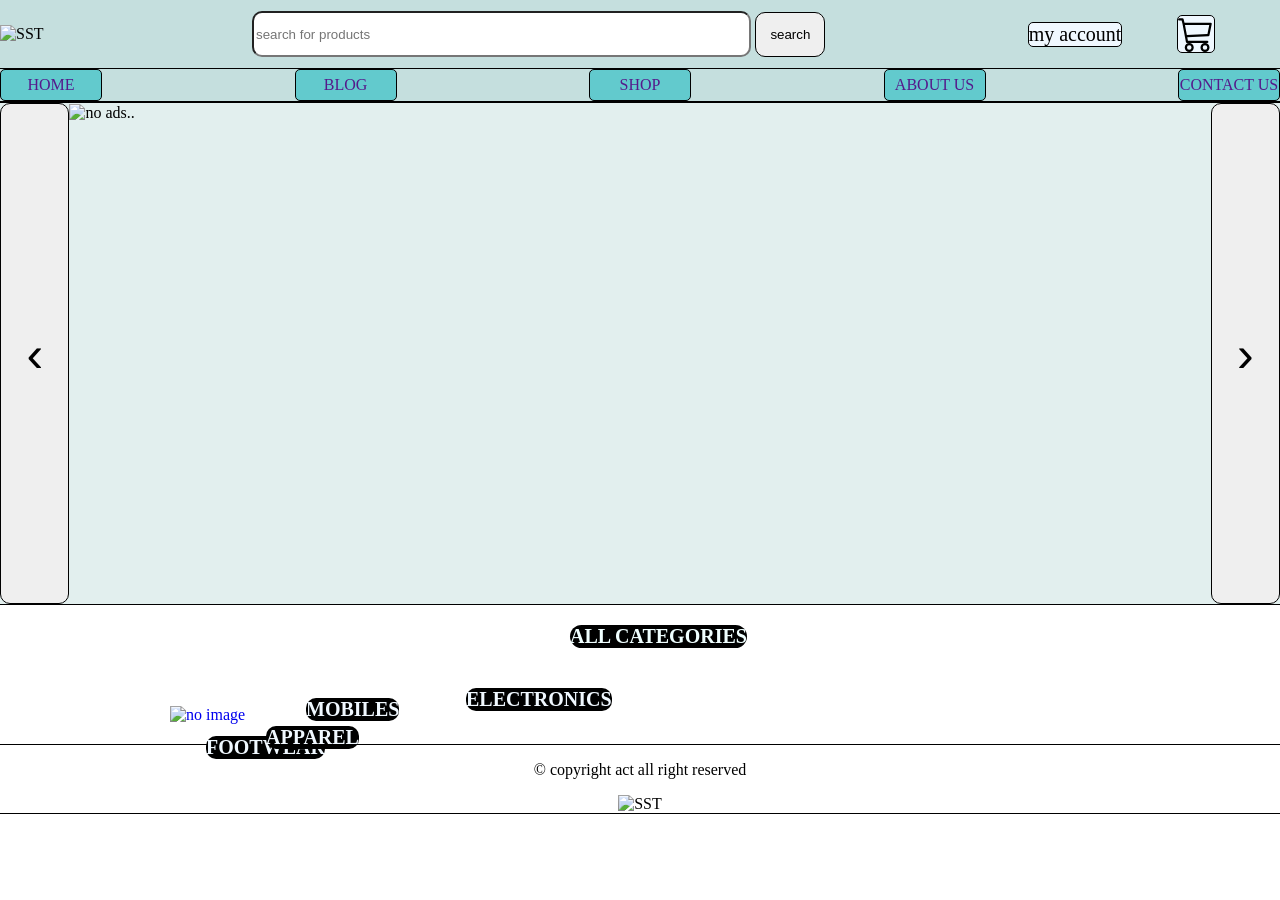
==== index.html @ 7fad9239 "Add files via upload" ====
<!DOCTYPE html>
<html lang="en">

<head>
    <meta charset="UTF-8">
    <meta http-equiv="X-UA-Compatible" content="IE=edge">
    <meta name="viewport" content="width=device-width, initial-scale=1.0">
    <title>ecommerce</title>
    <link rel="stylesheet" href="stylesheet.css">

</head>

<body>
    <div class="maindiv">
        <div class="navbar">
            <div class="search_div">
                <div class="space">
                    <img src="images/mobiles/logo.png" alt="SST" class="logo" height="70px" width="75px">
                </div>
                <div class="space2">
                    <input type="text" placeholder="search for products" class="search">
                    <button class="btn" onclick="search()">search</button>
                </div>
                <div class="space3">
                    <a class="space31" href="#">my account</a>
                    <svg class="space31" xmlns="http://www.w3.org/2000/svg" width="36" height="36" fill="currentColor"
                        class="bi bi-cart3" viewBox="0 0 16 16">
                        <path
                            d="M0 1.5A.5.5 0 0 1 .5 1H2a.5.5 0 0 1 .485.379L2.89 3H14.5a.5.5 0 0 1 .49.598l-1 5a.5.5 0 0 1-.465.401l-9.397.472L4.415 11H13a.5.5 0 0 1 0 1H4a.5.5 0 0 1-.491-.408L2.01 3.607 1.61 2H.5a.5.5 0 0 1-.5-.5zM3.102 4l.84 4.479 9.144-.459L13.89 4H3.102zM5 12a2 2 0 1 0 0 4 2 2 0 0 0 0-4zm7 0a2 2 0 1 0 0 4 2 2 0 0 0 0-4zm-7 1a1 1 0 1 1 0 2 1 1 0 0 1 0-2zm7 0a1 1 0 1 1 0 2 1 1 0 0 1 0-2z" />
                    </svg>

                </div>

                <!-- <i class="bi bi-cart3"></i> -->

            </div>
            <div class="menu">
                <ul class="menu_list">
                    <li> <a href="">HOME</a></li>
                    <li> <a href="">BLOG</a></li>
                    <li> <a href="">SHOP</a></li>
                    <li> <a href="">ABOUT US</a></li>
                    <li> <a href="">CONTACT US</a></li>
                </ul>


            </div>

        </div>
        <div class="adv">
            <button class="btn" style="height:501px;" onclick="prev()">
                <p style="font-size: 50px">&#8249;</p>
            </button>
            <img class="advlogo" src="images/mobiles/1.png" style="width:90%;height:500px;" alt="no ads..">
            <button class="btn" style="height:501px;" onclick="next()">
                <p style="font-size: 50px">&#8250;</p>
            </button>
        </div>
        <h3 style="font-size:20px;text-align: center;color:azure;background-color: black;width: fit-content;margin-left:570px;border-radius: 1rem;">ALL CATEGORIES</h3>
        <div class="main_content">
            <div class="section1">

                <div class="mobiles cat">
                    <h3 class="type">MOBILES</h3>
                    <a class="categ" href="mobiles.html"><img src="images/mobiles/mobiles_back.jpg" alt=""></a>

                </div>
                <div class="electronics cat">
                    <h3 class="type">ELECTRONICS</h3>
                    <a class="categ" href="electronics.html"><img src="images/mobiles/electronics_back.jpg" alt=""></a>



                </div>
            </div>
            <div class="section2">
                <div class="footwear cat">
                    <h3 class="type">FOOTWEAR</h3>
                    <a class="categ" href="footwear.html"><img src="images/mobiles/footwear_back.jpg" alt=""></a>


                </div>

                <div class="apparel cat">
                    <h3 class="type">APPAREL</h3>
                    <a class="categ" href="apparel.html"><img src="images/mobiles/apparel_back1..jpg" alt="no image" height="350px" width="500px"
                            ></a>


                </div>


            </div>
        </div>
        <footer class="footer">
            <p>&copy; copyright act all right reserved</p>
            <img src="images/mobiles/logo.png" alt="SST" class="logo" height="70px" width="75px">


        </footer>
    </div>
<script src="index.js"></script>
</body>

</html>
---- stylesheet.css ----
body{
    margin: 0px;
    padding: 0px;
    box-sizing: border-box;

}

.maindiv{
    height: 100%;
    width: 100%;
}
.navbar{
    /* border:1px solid black; */
     border-bottom: 1px solid black;
    height: 15%;
    background-color: rgb(197,223,222);
}

.search_div{
    height: 50%;
    /* border: 1px solid black; */
     border-bottom: 1px solid black;
    display: flex;
    flex-direction: row;
    /* justify-content: space-between; */
    align-items: center;
}
.menu{
    height: 50%;
    /* border: 1px solid black; */
     border-bottom: 1px solid black;
}

.menu_list{
    margin: 0px;
    padding: 0px;
    display:flex;
    list-style-type: none;
    justify-content: space-between;
    /* align-items: center; */
    height: 100%;



}

.adv{
    /* border:1px solid black; */
     border-bottom: 1px solid black;
    height: 10%;
    background-color: rgba(197,223,222, 0.5);
    display: flex;
    width: 100%;
    justify-content: center;
    align-items: center;


}

.main_content{
    /* border:1px solid black; */
     border-bottom: 1px solid black;
    height: 55%;
    /* display:flex; */
    /* justify-items:center; */
    object-fit: contain;
    background-image: url("images/mobiles/background.jpg");
    /* background-attachment: fixed;
    background-repeat: no-repeat;
    */
    /* width: fit-content; */
}

.footer{
    /* border: 1px solid black; */
     border-bottom: 1px solid black;
    height: 10% ;
}

.search{
    width: 65%;
    height: 40px;
    border-radius: 10px;
    
}
.search:hover{
    color: rgb(28, 120, 201);
    background-color: rgb(242, 242, 242);
}

.btn{
    height: 45px;
    border: 1px solid black;
    border-radius: 10px;
    width:70px

}
.btn:hover{
    color: rgb(243, 248, 246);
    background-color: rgb(32, 32, 32);
}
.logo{
    height: 100%;
}
.space{
    width: 20%;
    height: 100%;
}


.space2{
    width: 60%;
}

.space3{
    width: 20%;
    display: flex;
    justify-content: center;
    align-items: center;
    margin: 10px;
}

.space31{
    margin: 5px;
    margin-right:50px;
    border:1px solid black;
    font-size: 20px;
    background-color: aliceblue ;
    color: black;
    border-radius: 5px;
}

.adv_img{
    object-fit: contain;
}

li {
    border: 1px solid black;
    width: 100px;
    height: 30px;
    display: flex;
    justify-content: center;
    align-items: center;
    background-color: rgba(1,182,190, 0.5);
    border-radius: 5px;
}

a {
    text-decoration: none;
}

.section1{
    display: flex;
}
.cat{
    height: 350px;
    width: 350px;
    /* border:1px solid black; */
    /* border-radius: 10%; */
    /* object-fit: fill; */
}
.section2{
    display: flex;
}

.mobiles,.footwear{
    margin-left:200px ;
    padding: 10px;
    width:fit-content;
    height: fit-content;
}

.electronics,.apparel{
    margin-left:50px ;
    width:fit-content;
    height: fit-content;
}
.footwear{
    margin-left:100px;
}
.electronics{
    margin-left:150px;
}


.footer{
    text-align: center;
}
.type{
    /* text-align: center; */
    color: aliceblue;
    background-color: black;
    /* width:fit-content; */
    font-size: 20px;
    /* padding-left:5rem; */
    position: absolute;
    border-radius: 10px;
    margin-left:6rem ;

}
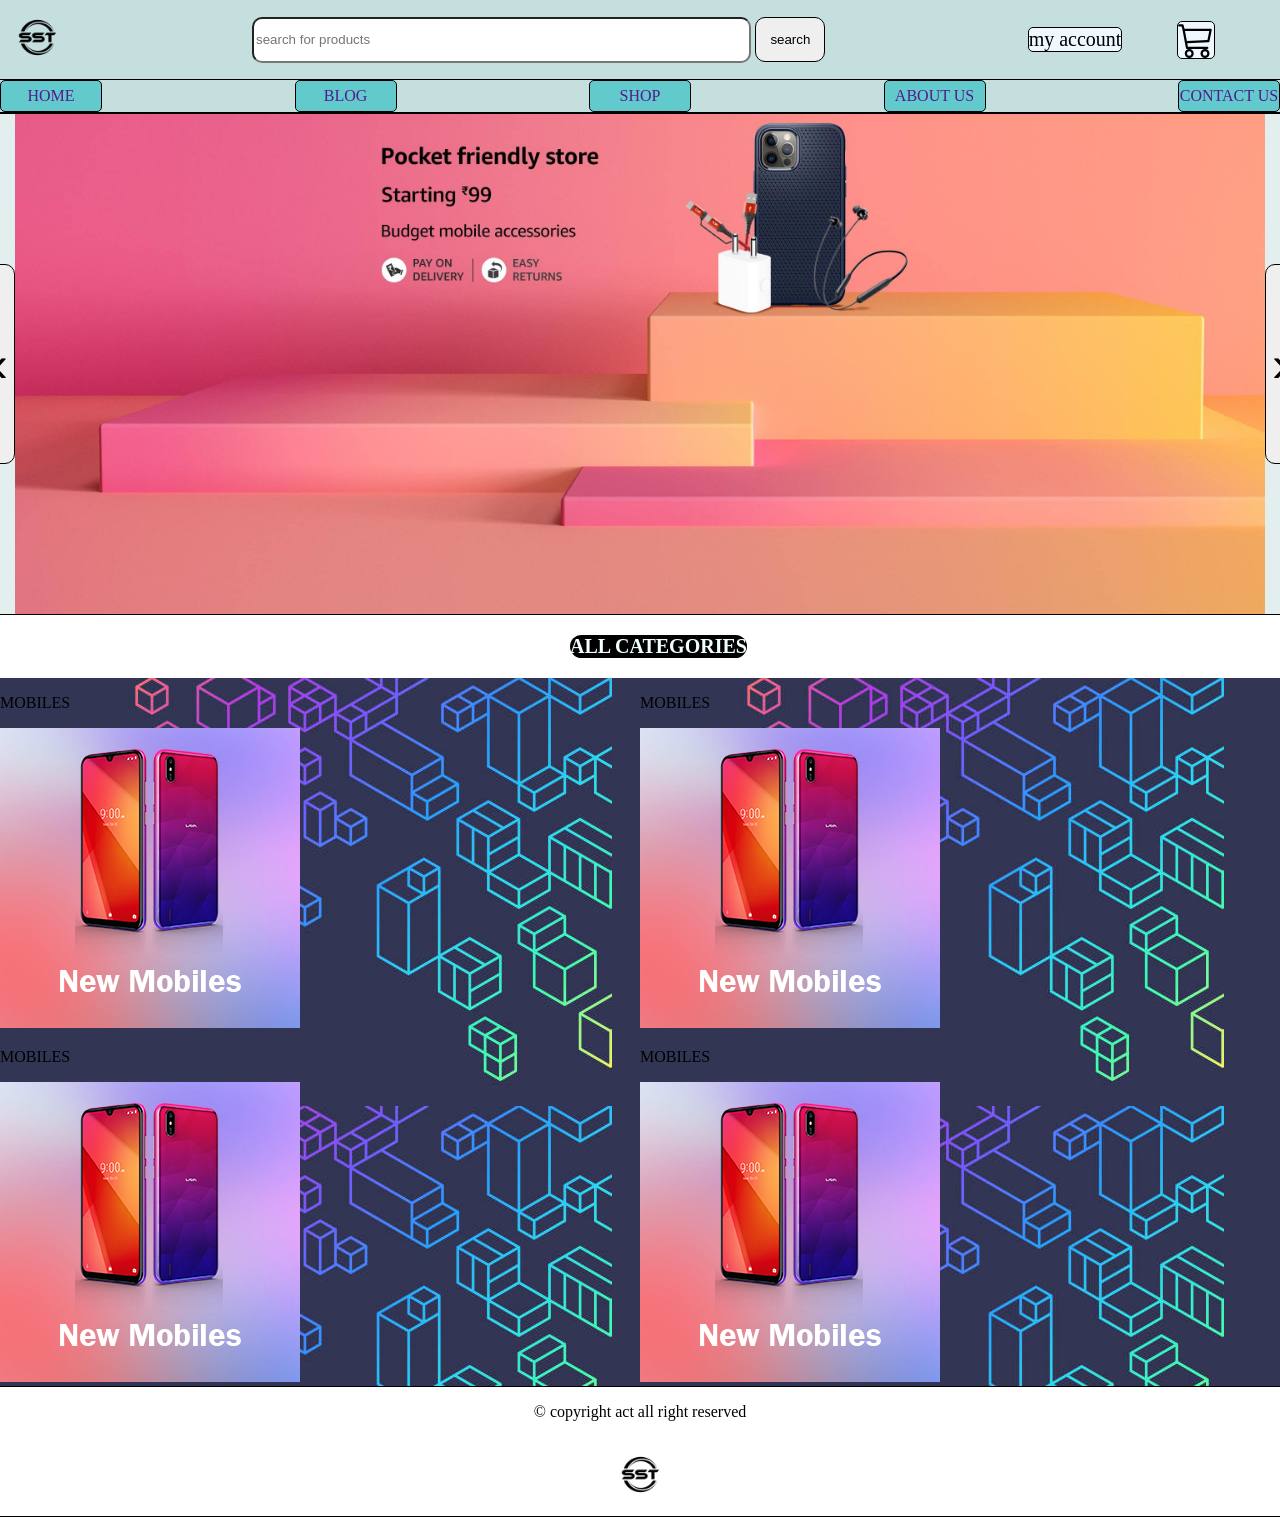
==== commit 2973af79: "Update index.html" ====
--- a/index.html
+++ b/index.html
@@ -34,6 +34,7 @@
                 <!-- <i class="bi bi-cart3"></i> -->
 
             </div>
+            
             <div class="menu">
                 <ul class="menu_list">
                     <li> <a href="">HOME</a></li>
@@ -48,48 +49,41 @@
 
         </div>
         <div class="adv">
-            <button class="btn" style="height:501px;" onclick="prev()">
+            <button class="btn advbtn advbtnl" style="height:200px;" onclick="prev()">
                 <p style="font-size: 50px">&#8249;</p>
             </button>
-            <img class="advlogo" src="images/mobiles/1.png" style="width:90%;height:500px;" alt="no ads..">
-            <button class="btn" style="height:501px;" onclick="next()">
+            <img class="advlogo" src="images/mobiles/1.png" style="height:500px;" alt="no ads..">
+            <button class="btn advbtn advbtnr" style="height:200px;" onclick="next()">
                 <p style="font-size: 50px">&#8250;</p>
             </button>
         </div>
-        <h3 style="font-size:20px;text-align: center;color:azure;background-color: black;width: fit-content;margin-left:570px;border-radius: 1rem;">ALL CATEGORIES</h3>
+        <h3
+            style="font-size:20px;text-align: center;color:azure;background-color: black;width: fit-content;margin-left:570px;border-radius: 1rem;">
+            ALL CATEGORIES</h3>
         <div class="main_content">
-            <div class="section1">
-
-                <div class="mobiles cat">
-                    <h3 class="type">MOBILES</h3>
-                    <a class="categ" href="mobiles.html"><img src="images/mobiles/mobiles_back.jpg" alt=""></a>
-
-                </div>
-                <div class="electronics cat">
-                    <h3 class="type">ELECTRONICS</h3>
-                    <a class="categ" href="electronics.html"><img src="images/mobiles/electronics_back.jpg" alt=""></a>
-
-
-
-                </div>
+            <div class="card">
+                <p>MOBILES</p>
+                <a class="carda" href="mobiles.html">
+                    <img class="cardimg" src="images/mobiles/mobiles_back.jpg" alt="">
+                </a>
             </div>
-            <div class="section2">
-                <div class="footwear cat">
-                    <h3 class="type">FOOTWEAR</h3>
-                    <a class="categ" href="footwear.html"><img src="images/mobiles/footwear_back.jpg" alt=""></a>
-
-
-                </div>
-
-                <div class="apparel cat">
-                    <h3 class="type">APPAREL</h3>
-                    <a class="categ" href="apparel.html"><img src="images/mobiles/apparel_back1..jpg" alt="no image" height="350px" width="500px"
-                            ></a>
-
-
-                </div>
-
-
+            <div class="card">
+                <p>MOBILES</p>
+                <a class="carda" href="mobiles.html">
+                    <img class="cardimg" src="images/mobiles/mobiles_back.jpg" alt="">
+                </a>
+            </div>
+            <div class="card">
+                <p>MOBILES</p>
+                <a class="carda" href="mobiles.html">
+                    <img class="cardimg" src="images/mobiles/mobiles_back.jpg" alt="">
+                </a>
+            </div>
+            <div class="card">
+                <p>MOBILES</p>
+                <a class="carda" href="mobiles.html">
+                    <img class="cardimg" src="images/mobiles/mobiles_back.jpg" alt="">
+                </a>
             </div>
         </div>
         <footer class="footer">
@@ -99,7 +93,7 @@
 
         </footer>
     </div>
-<script src="index.js"></script>
+    <script src="index.js"></script>
 </body>
 
-</html>+</html>
--- a/stylesheet.css
+++ b/stylesheet.css
@@ -57,19 +57,6 @@
 
 }
 
-.main_content{
-    /* border:1px solid black; */
-     border-bottom: 1px solid black;
-    height: 55%;
-    /* display:flex; */
-    /* justify-items:center; */
-    object-fit: contain;
-    background-image: url("images/mobiles/background.jpg");
-    /* background-attachment: fixed;
-    background-repeat: no-repeat;
-    */
-    /* width: fit-content; */
-}
 
 .footer{
     /* border: 1px solid black; */
@@ -170,7 +157,7 @@
     height: fit-content;
 }
 
-.electronics,.apparel{
+/* .electronics,.apparel{
     margin-left:50px ;
     width:fit-content;
     height: fit-content;
@@ -180,8 +167,25 @@
 }
 .electronics{
     margin-left:150px;
-}
-
+} */
+
+
+.main_content{
+    /* border:1px solid black; */
+     border-bottom: 1px solid black;
+    height: 55%;
+    display:grid;
+    grid-template-columns: 1fr 1fr;
+    grid-template-rows: 1fr 1fr;
+    /* justify-items:center; */
+    object-fit: contain;
+    background-image: url("images/mobiles/background.jpg");
+
+    /* background-attachment: fixed;
+    background-repeat: no-repeat;
+    */
+    /* width: fit-content; */
+}
 
 .footer{
     text-align: center;
@@ -197,4 +201,4 @@
     border-radius: 10px;
     margin-left:6rem ;
 
-}+}
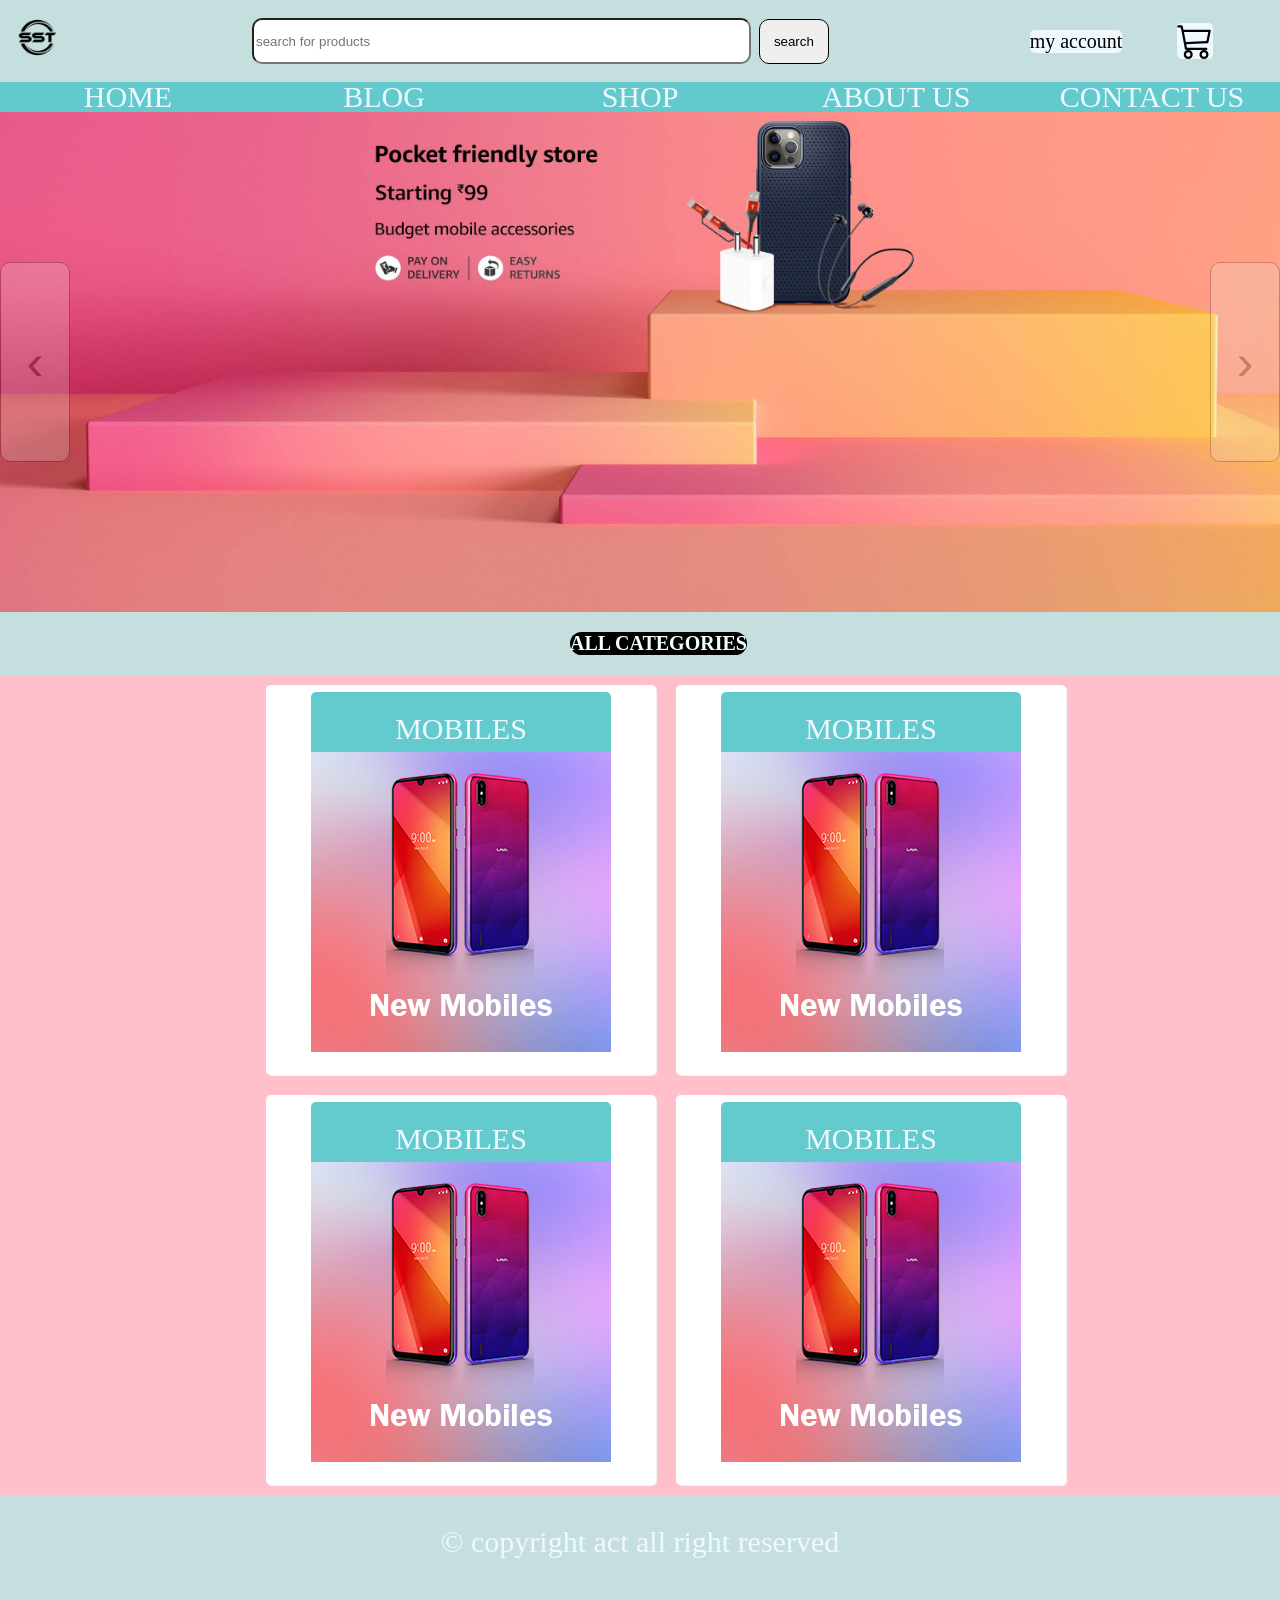
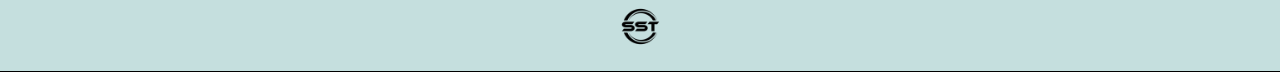
==== commit 74b5ca84: "Update index.html" ====
--- a/index.html
+++ b/index.html
@@ -22,8 +22,8 @@
                     <button class="btn" onclick="search()">search</button>
                 </div>
                 <div class="space3">
-                    <a class="space31" href="#">my account</a>
-                    <svg class="space31" xmlns="http://www.w3.org/2000/svg" width="36" height="36" fill="currentColor"
+                    <a style="border:none;" class="space31" href="#">my account</a>
+                    <svg style="border:none;" class="space31" xmlns="http://www.w3.org/2000/svg" width="36" height="36" fill="currentColor"
                         class="bi bi-cart3" viewBox="0 0 16 16">
                         <path
                             d="M0 1.5A.5.5 0 0 1 .5 1H2a.5.5 0 0 1 .485.379L2.89 3H14.5a.5.5 0 0 1 .49.598l-1 5a.5.5 0 0 1-.465.401l-9.397.472L4.415 11H13a.5.5 0 0 1 0 1H4a.5.5 0 0 1-.491-.408L2.01 3.607 1.61 2H.5a.5.5 0 0 1-.5-.5zM3.102 4l.84 4.479 9.144-.459L13.89 4H3.102zM5 12a2 2 0 1 0 0 4 2 2 0 0 0 0-4zm7 0a2 2 0 1 0 0 4 2 2 0 0 0 0-4zm-7 1a1 1 0 1 1 0 2 1 1 0 0 1 0-2zm7 0a1 1 0 1 1 0 2 1 1 0 0 1 0-2z" />
--- a/stylesheet.css
+++ b/stylesheet.css
@@ -2,6 +2,9 @@
     margin: 0px;
     padding: 0px;
     box-sizing: border-box;
+    background-color: rgb(197,223,222);
+    color: aliceblue;
+    font-size: 30px;
 
 }
 
@@ -11,7 +14,7 @@
 }
 .navbar{
     /* border:1px solid black; */
-     border-bottom: 1px solid black;
+     /* border-bottom: 1px solid black; */
     height: 15%;
     background-color: rgb(197,223,222);
 }
@@ -19,7 +22,7 @@
 .search_div{
     height: 50%;
     /* border: 1px solid black; */
-     border-bottom: 1px solid black;
+     /* border-bottom: 1px solid black; */
     display: flex;
     flex-direction: row;
     /* justify-content: space-between; */
@@ -28,7 +31,7 @@
 .menu{
     height: 50%;
     /* border: 1px solid black; */
-     border-bottom: 1px solid black;
+     /* border-bottom: 1px solid black; */
 }
 
 .menu_list{
@@ -46,21 +49,84 @@
 
 .adv{
     /* border:1px solid black; */
-     border-bottom: 1px solid black;
+     /* border-bottom: 1px solid black; */
     height: 10%;
     background-color: rgba(197,223,222, 0.5);
     display: flex;
     width: 100%;
     justify-content: center;
     align-items: center;
-
-
-}
-
+}
+
+.advlogo {
+    width: 100%;
+}
+
+.advbtnl {
+    position: absolute;
+    left: 0;
+    opacity: 0.2;
+}
+
+.advbtnr {
+    position: absolute;
+    right: 0;
+    opacity: 0.2;
+}
+
+h3 {
+    background-color: pink;
+}
+
+.main_content{
+    /* border: 1px solid black; */
+    display: grid;
+    background-color: pink;
+    grid-template-columns: 1fr 1fr;
+    /* align-items: center; */
+    /* justify-content: center; */
+    padding-left: 20%;
+    padding-right: 25%;
+}
+
+.card {
+    display: flex;
+    flex-direction: column;
+    align-items: center;
+    justify-content: center;
+    width: 390px;
+    height: 390px;
+    margin: 10px;
+    background-color: white;
+    box-shadow: 1px 1px 1px;
+    border-radius: 5px;
+}
+
+.card p {
+    border-radius: 5px 5px 0 0;
+    text-align: center;
+    padding-top: 20px;
+    width: 300px;
+    height: 40px;
+    margin: 10px;
+    margin-top: 0;
+    margin-bottom: 0;
+    background-color: rgb(99,202,206);
+}
+
+.card a {
+    border-radius: 0 0 5px 5px;
+    margin: 10px;
+    margin-top: 0;
+}
+
+.cardimg {
+    width: 100%;
+}
 
 .footer{
     /* border: 1px solid black; */
-     border-bottom: 1px solid black;
+    border-bottom: 1px solid black;
     height: 10% ;
 }
 
@@ -121,71 +187,32 @@
     object-fit: contain;
 }
 
+a {
+    color: aliceblue;
+}
+
 li {
-    border: 1px solid black;
-    width: 100px;
+    /* border-right: 1px solid black; */
+    width: 20%;
     height: 30px;
     display: flex;
     justify-content: center;
     align-items: center;
     background-color: rgba(1,182,190, 0.5);
-    border-radius: 5px;
+    transition: all 0.3s ease-in;
+}
+
+li:hover {
+    color: black;
+    cursor: pointer;
+    background-color: greenyellow;
+    transform: rotateX(360deg);
 }
 
 a {
     text-decoration: none;
 }
 
-.section1{
-    display: flex;
-}
-.cat{
-    height: 350px;
-    width: 350px;
-    /* border:1px solid black; */
-    /* border-radius: 10%; */
-    /* object-fit: fill; */
-}
-.section2{
-    display: flex;
-}
-
-.mobiles,.footwear{
-    margin-left:200px ;
-    padding: 10px;
-    width:fit-content;
-    height: fit-content;
-}
-
-/* .electronics,.apparel{
-    margin-left:50px ;
-    width:fit-content;
-    height: fit-content;
-}
-.footwear{
-    margin-left:100px;
-}
-.electronics{
-    margin-left:150px;
-} */
-
-
-.main_content{
-    /* border:1px solid black; */
-     border-bottom: 1px solid black;
-    height: 55%;
-    display:grid;
-    grid-template-columns: 1fr 1fr;
-    grid-template-rows: 1fr 1fr;
-    /* justify-items:center; */
-    object-fit: contain;
-    background-image: url("images/mobiles/background.jpg");
-
-    /* background-attachment: fixed;
-    background-repeat: no-repeat;
-    */
-    /* width: fit-content; */
-}
 
 .footer{
     text-align: center;
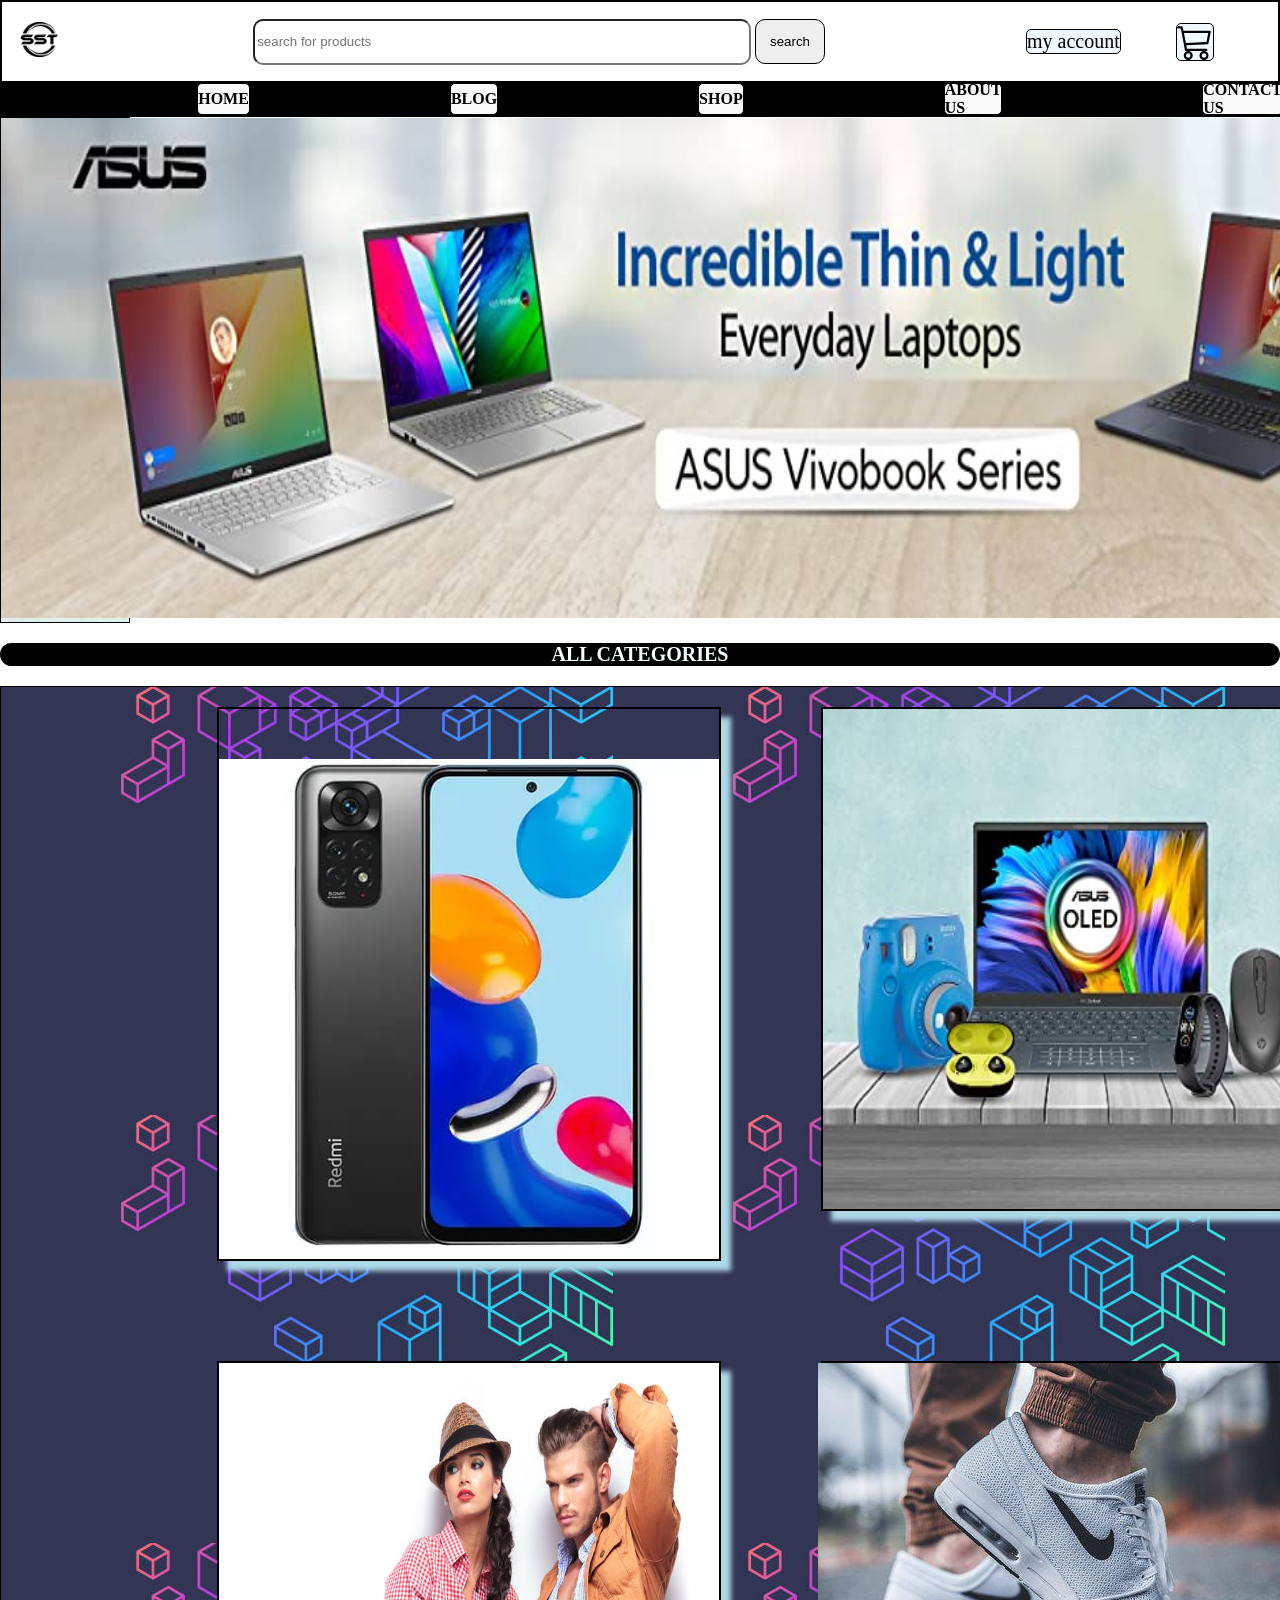
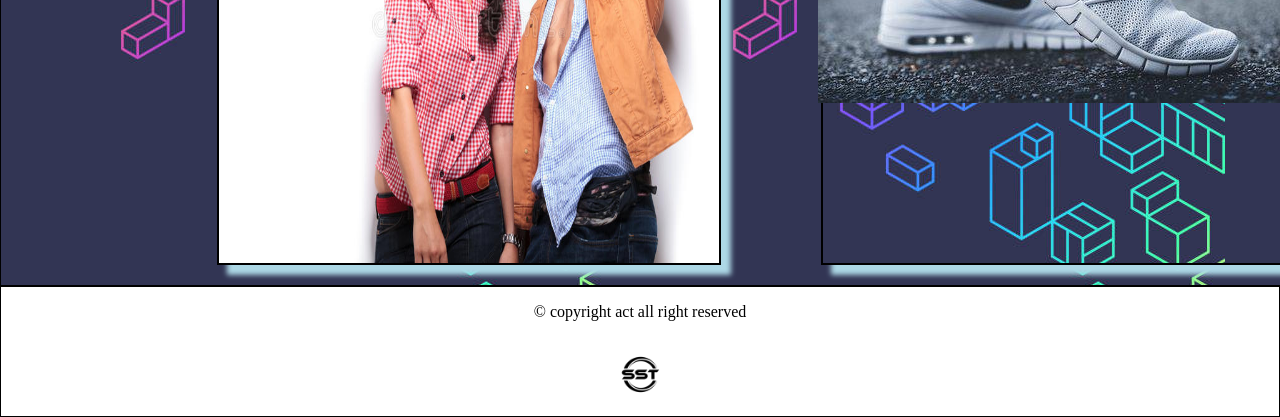
==== commit 80c6bd37: "all files" ====
--- a/index.html
+++ b/index.html
@@ -5,8 +5,34 @@
     <meta charset="UTF-8">
     <meta http-equiv="X-UA-Compatible" content="IE=edge">
     <meta name="viewport" content="width=device-width, initial-scale=1.0">
-    <title>ecommerce</title>
-    <link rel="stylesheet" href="stylesheet.css">
+    <title>electronics</title>
+    <link rel="stylesheet" href="laptop.css">
+    <script src="index.js"></script>
+    <link rel="stylesheet" href="https://cdnjs.cloudflare.com/ajax/libs/font-awesome/4.7.0/css/font-awesome.min.css">
+    <style>
+        .electronics {
+            width: 500px;
+            height: 500px;
+            border: 2px solid black;
+
+        }
+        .washing,.laptops{
+            margin-left:250px
+        }
+        .main_content {
+            display: grid;
+            grid-template-columns: repeat(2, 2fr);
+            /* grid-gap: 10px; */
+            background-color: aliceblue;
+            height: 90%;
+            width: 100%;
+        }
+
+        .img {
+            height: 500px;
+            width: 500px;
+        }
+    </style>
 
 </head>
 
@@ -19,11 +45,11 @@
                 </div>
                 <div class="space2">
                     <input type="text" placeholder="search for products" class="search">
-                    <button class="btn" onclick="search()">search</button>
+                    <button class="btn">search</button>
                 </div>
                 <div class="space3">
-                    <a style="border:none;" class="space31" href="#">my account</a>
-                    <svg style="border:none;" class="space31" xmlns="http://www.w3.org/2000/svg" width="36" height="36" fill="currentColor"
+                    <a class="space31" href="#">my account</a>
+                    <svg class="space31" xmlns="http://www.w3.org/2000/svg" width="36" height="36" fill="currentColor"
                         class="bi bi-cart3" viewBox="0 0 16 16">
                         <path
                             d="M0 1.5A.5.5 0 0 1 .5 1H2a.5.5 0 0 1 .485.379L2.89 3H14.5a.5.5 0 0 1 .49.598l-1 5a.5.5 0 0 1-.465.401l-9.397.472L4.415 11H13a.5.5 0 0 1 0 1H4a.5.5 0 0 1-.491-.408L2.01 3.607 1.61 2H.5a.5.5 0 0 1-.5-.5zM3.102 4l.84 4.479 9.144-.459L13.89 4H3.102zM5 12a2 2 0 1 0 0 4 2 2 0 0 0 0-4zm7 0a2 2 0 1 0 0 4 2 2 0 0 0 0-4zm-7 1a1 1 0 1 1 0 2 1 1 0 0 1 0-2zm7 0a1 1 0 1 1 0 2 1 1 0 0 1 0-2z" />
@@ -34,14 +60,13 @@
                 <!-- <i class="bi bi-cart3"></i> -->
 
             </div>
-            
             <div class="menu">
                 <ul class="menu_list">
-                    <li> <a href="">HOME</a></li>
-                    <li> <a href="">BLOG</a></li>
-                    <li> <a href="">SHOP</a></li>
-                    <li> <a href="">ABOUT US</a></li>
-                    <li> <a href="">CONTACT US</a></li>
+                    <li class="div1"> <a class="div2" href="">HOME</a></li>
+                    <li class="div1"> <a class="div2" href="">BLOG</a></li>
+                    <li class="div1"> <a class="div2" href="">SHOP</a></li>
+                    <li class="div1"> <a class="div2" href="">ABOUT US</a></li>
+                    <li class="div1"> <a class="div2" href="">CONTACT US</a></li>
                 </ul>
 
 
@@ -49,42 +74,50 @@
 
         </div>
         <div class="adv">
-            <button class="btn advbtn advbtnl" style="height:200px;" onclick="prev()">
-                <p style="font-size: 50px">&#8249;</p>
-            </button>
-            <img class="advlogo" src="images/mobiles/1.png" style="height:500px;" alt="no ads..">
-            <button class="btn advbtn advbtnr" style="height:200px;" onclick="next()">
-                <p style="font-size: 50px">&#8250;</p>
-            </button>
+
+            <img src="images_electronics/laptops_adv.jpg" alt="no ads.." height="500px" width="1740px">
+
         </div>
         <h3
-            style="font-size:20px;text-align: center;color:azure;background-color: black;width: fit-content;margin-left:570px;border-radius: 1rem;">
+            style="font-size:20px;text-align: center;color:azure;background-color: black;width:auto;border-radius: 1rem;">
             ALL CATEGORIES</h3>
-        <div class="main_content">
-            <div class="card">
-                <p>MOBILES</p>
-                <a class="carda" href="mobiles.html">
-                    <img class="cardimg" src="images/mobiles/mobiles_back.jpg" alt="">
-                </a>
-            </div>
-            <div class="card">
-                <p>MOBILES</p>
-                <a class="carda" href="mobiles.html">
-                    <img class="cardimg" src="images/mobiles/mobiles_back.jpg" alt="">
-                </a>
-            </div>
-            <div class="card">
-                <p>MOBILES</p>
-                <a class="carda" href="mobiles.html">
-                    <img class="cardimg" src="images/mobiles/mobiles_back.jpg" alt="">
-                </a>
-            </div>
-            <div class="card">
-                <p>MOBILES</p>
-                <a class="carda" href="mobiles.html">
-                    <img class="cardimg" src="images/mobiles/mobiles_back.jpg" alt="">
-                </a>
-            </div>
+
+        <div class="main_content" style="background-image: url('images/mobiles/background.jpg');">
+            <!-- <div class="sorting">
+                sort by  
+            </div> -->
+
+
+            <a href="mobiles.html">
+                <div class="laptops  electronics ">
+                    <img class='img' src="images_electronics/mobile_ads.jpg" alt="" >
+
+                </div>
+
+            </a>
+            <a href="electronics.html">
+                <div class="bluetooth electronics">
+                    <img class='img' src="images/mobiles/electronics_back.jpg" alt="" >
+                    
+                </div>
+
+            </a>
+            <a href="apparel.html">
+                <div class="washing electronics">
+                    <img class='img' src="images/mobiles/apparel_back1..jpg" alt="" >
+
+                </div>
+
+            </a>
+            <a href="footwear.html">
+                <div class="footwear electronics">
+
+                    <img src="images/mobiles/footwear_back.jpg" alt="" >
+
+                </div>
+            </a>
+
+
         </div>
         <footer class="footer">
             <p>&copy; copyright act all right reserved</p>
@@ -93,7 +126,7 @@
 
         </footer>
     </div>
-    <script src="index.js"></script>
+
 </body>
 
-</html>
+</html>
--- a/laptop.css
+++ b/laptop.css
@@ -0,0 +1,270 @@
+body{
+    margin: 0px;
+    padding: 0px;
+    box-sizing: border-box;
+
+}
+
+.maindiv{
+    height: 100%;
+}
+.navbar{
+    border:1px solid black;
+    height: 15%;
+    background-color: rgb(255, 255, 255);
+}
+
+.search_div{
+    height: 50%;
+    border: 1px solid black;
+    display: flex;
+    flex-direction: row;
+    /* justify-content: space-between; */
+    align-items: center;
+}
+.menu{
+    height: 50%;
+    border: 1px solid black;
+    background-color: rgb(0, 0, 0);
+}
+
+.menu_list{
+    margin: 0px;
+    padding: 0px;
+    display:flex;
+    /* grid-template-rows: repeat(2,2fr); */
+    grid-template-columns: repeat(5,2fr);
+    list-style-type: none;
+    justify-content: center;
+    /* align-items: center; */
+    height: 100%;
+
+
+
+}
+.menu_list li{
+    margin-left: 200px;
+    list-style-type: none;
+    color:rgb(255, 255, 255);
+    background-color: rgb(249, 249, 249);
+    width: 20%;
+}
+.menu_list li:hover{
+    color:rgb(242, 240, 239);
+    background-color:rgb(158, 215, 255);
+
+    
+}
+.adv{
+    border:1px solid black;
+    /* height: 20%; */
+    background-color: rgba(197,223,222, 0.5);
+    width: 10%;
+
+
+}
+
+.main_content{
+    border:1px solid black;
+    height: 55%;
+    display:grid;
+
+    /* grid-gap: 10px; */
+    grid-template-columns: repeat(2,2fr);
+    /* grid-template-rows: repeat(2,1fr) ;
+    flex-wrap:wrap; */
+    /* overflow: auto; */
+    /* justify-content: center; */
+    width: 97%;
+    grid-gap: 5rem;
+    margin: auto;
+}
+.main_content > img {
+    flex: 50%;
+}
+
+.footer{
+    border: 1px solid black;
+    height: 10% ;
+}
+
+.search{
+    width: 65%;
+    height: 40px;
+    border-radius: 10px;
+    
+}
+.search:hover{
+    color: rgb(28, 120, 201);
+    background-color: rgb(242, 242, 242);
+}
+
+.btn{
+    height: 45px;
+    border: 1px solid black;
+    border-radius: 10px;
+    width:70px
+
+}  box-shadow: 10px 10px 5px lightblue;
+.btn:hover{
+    color: rgb(243, 248, 246);
+    background-color: rgb(32, 32, 32);
+}
+.logo{
+    height: 100%;
+}
+.space{
+    width: 20%;
+    height: 100%;
+}
+
+
+.space2{
+    width: 60%;
+}
+
+.space3{
+    width: 20%;
+    display: flex;
+    justify-content: center;
+    align-items: center;
+    margin: 10px;
+}
+
+.space31{
+    margin: 5px;
+    margin-right:50px;
+    border:1px solid black;
+    font-size: 20px;
+    background-color: aliceblue ;
+    color: black;
+    border-radius: 5px;
+}
+
+.adv_img{
+    object-fit: contain;
+}
+
+li {
+    border: 1px solid black;
+    width: 100px;
+    height: 30px;
+    display: flex;
+    justify-content: center;
+    align-items: center;
+    background-color: rgba(1,182,190, 0.5);
+    border-radius: 5px;
+}
+
+a {
+    text-decoration: none;
+}
+
+.section1{
+    display: flex;
+}
+.cat{
+    height: 350px;
+    width: 350px;
+    /* border:1px solid black; */
+    /* border-radius: 10%; */
+    /* object-fit: fill; */
+}
+
+
+
+.footer{
+    text-align: center;
+}
+.type{
+    /* text-align: center; */
+    color: aliceblue;
+    background-color: black;
+    /* width:fit-content; */
+    font-size: 20px;
+    /* padding-left:5rem; */
+    position: absolute;
+    border-radius: 10px;
+    margin-left:6rem ;
+
+}
+
+.mobiles{
+    border:1px solid black;
+    grid-gap: 20px;
+}
+
+
+/* main content */
+.main_content{
+    /* display: flex; */
+    justify-content: center;
+    padding: 10px;
+    flex-wrap:wrap ;
+}
+
+.ele_type{
+    text-align: center;
+    /* font-family: 'Courier New', Courier, monospace; */
+    font-size: 20px;
+    color: rgb(0, 0, 0);
+    /* background-color: rgb(255, 223, 223); */
+    width: 100%;
+    /* margin: auto; */
+    margin-top: 40px;
+
+}
+.electronics{
+    border: 1px solid rgb(0, 0, 0);
+    /* padding: 10px; */
+    display: flex;
+    flex-direction: row;
+    align-items: flex-start;
+    justify-content: center;
+    margin:10px;
+    box-shadow: 10px 10px 5px lightblue;
+}
+
+.laptops{
+    padding-top:50px
+}
+.electronics:hover{
+    transform:scale(105%);
+    transition: 0.3s;
+}
+
+.img{
+    margin-left:auto;
+    padding: auto;
+}
+.checked{
+    color: orange;
+}
+.not{
+    color:black;
+}
+.para{
+    font-size: 30px;
+    color: rgb(188, 2, 2);
+}
+
+.div1{
+    width: 20%;
+    color: white;
+    font-weight: bold;
+
+}
+.div1:hover{
+    color: white;
+    background-color: black;
+}
+
+.div2{
+    color: rgb(0, 0, 0);
+
+}
+
+.div2:hover{
+    color: white;
+    
+}
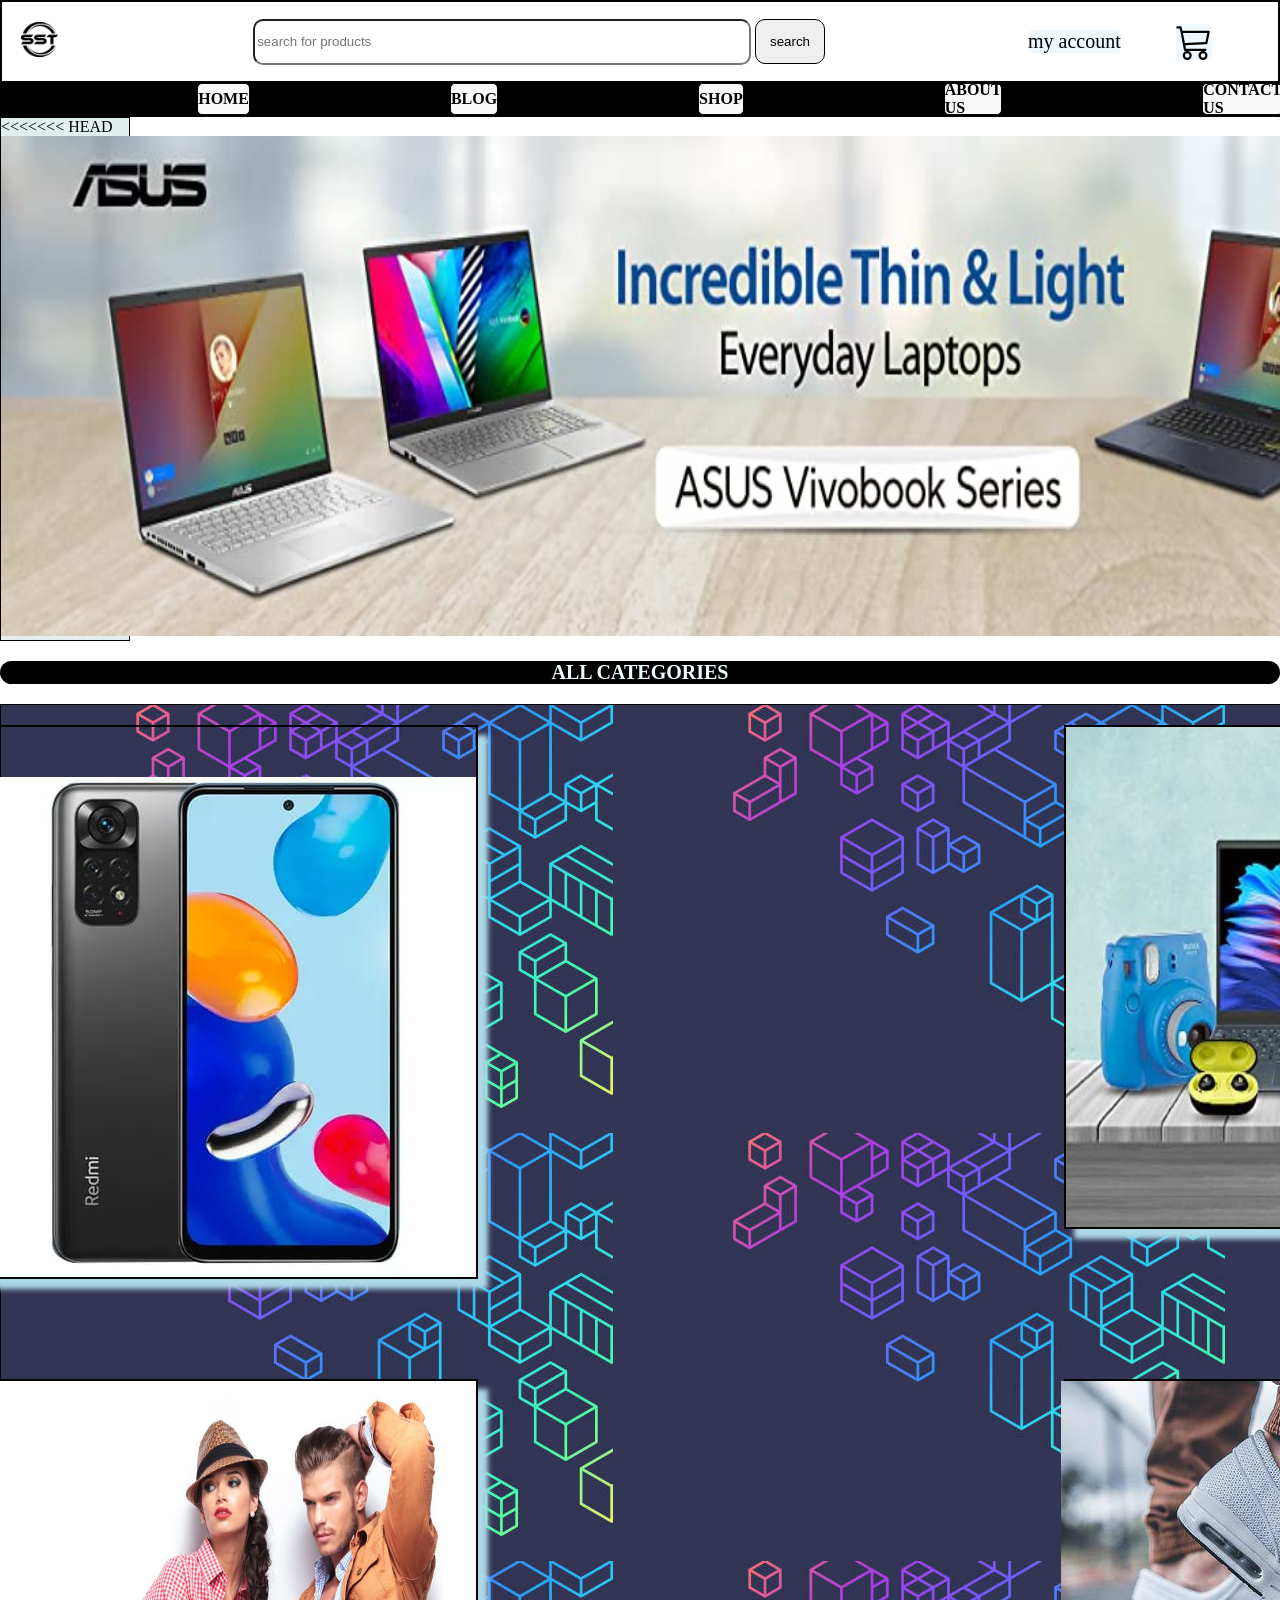
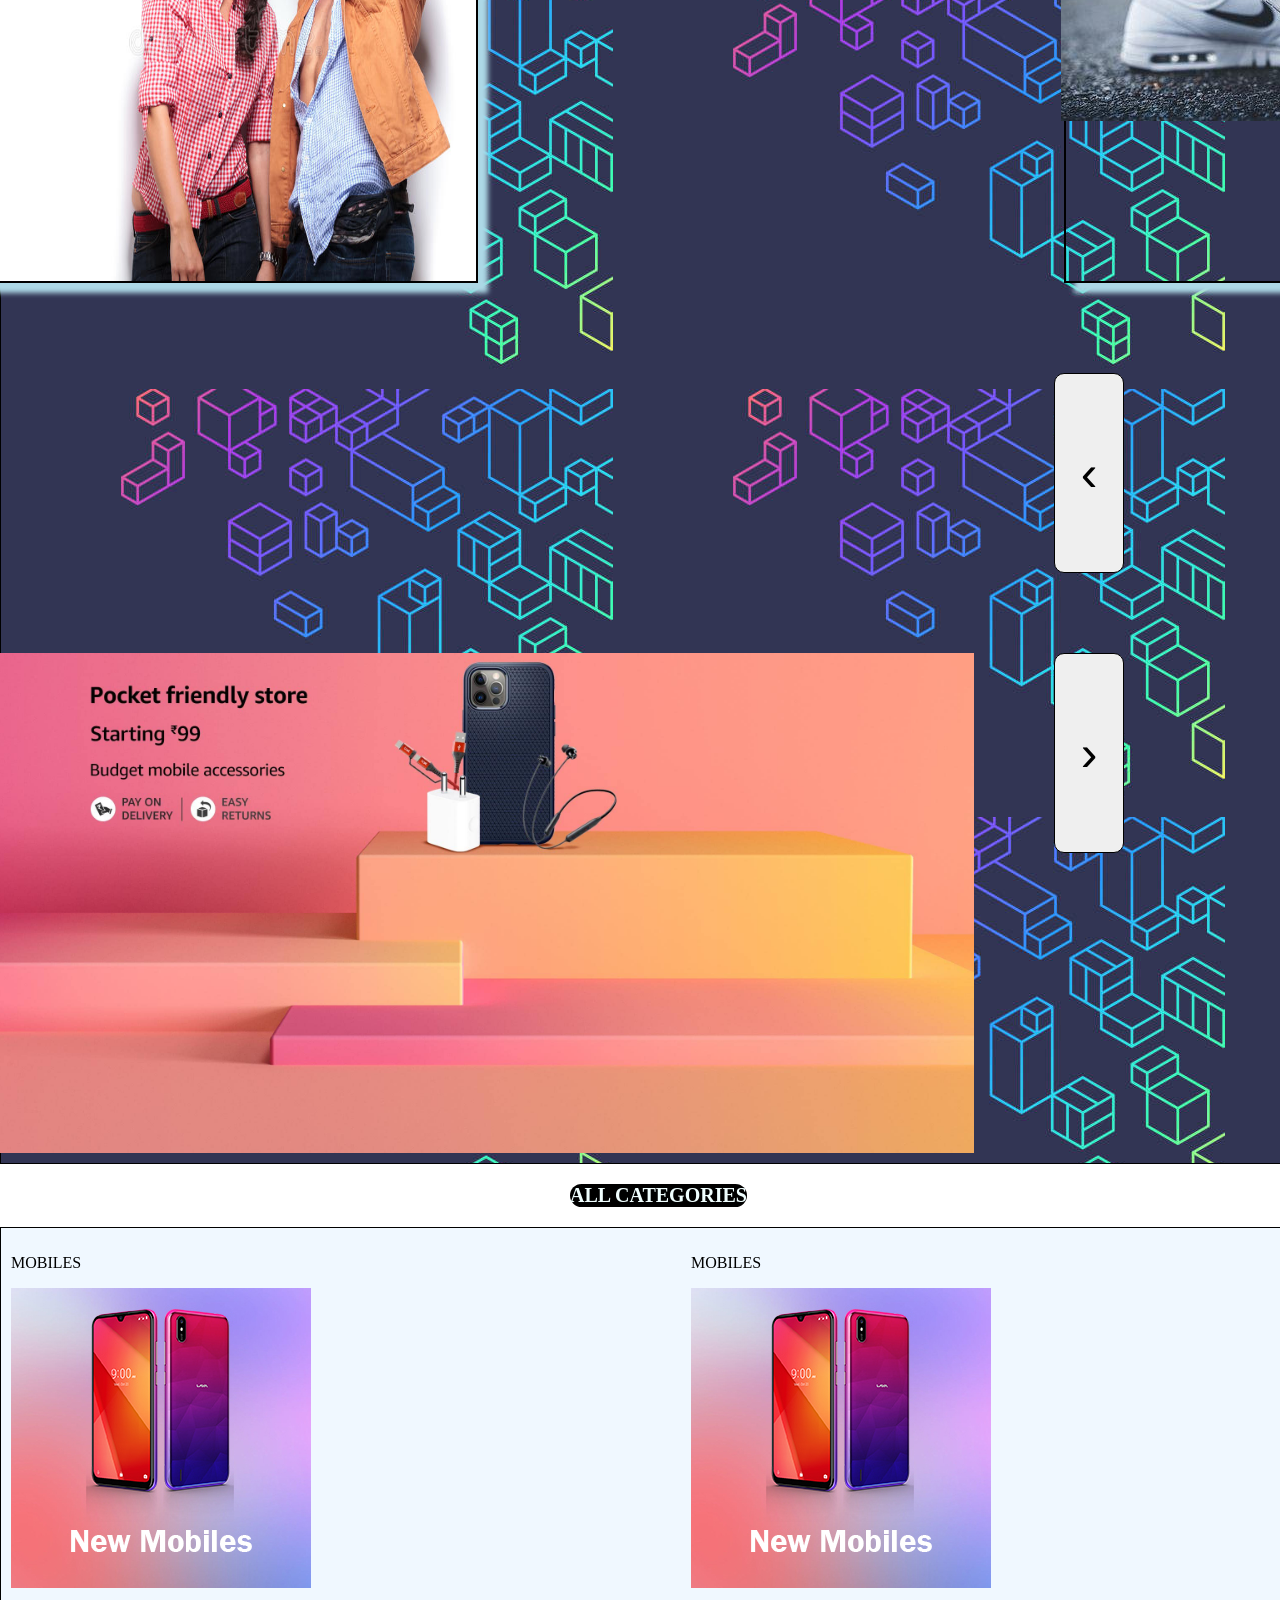
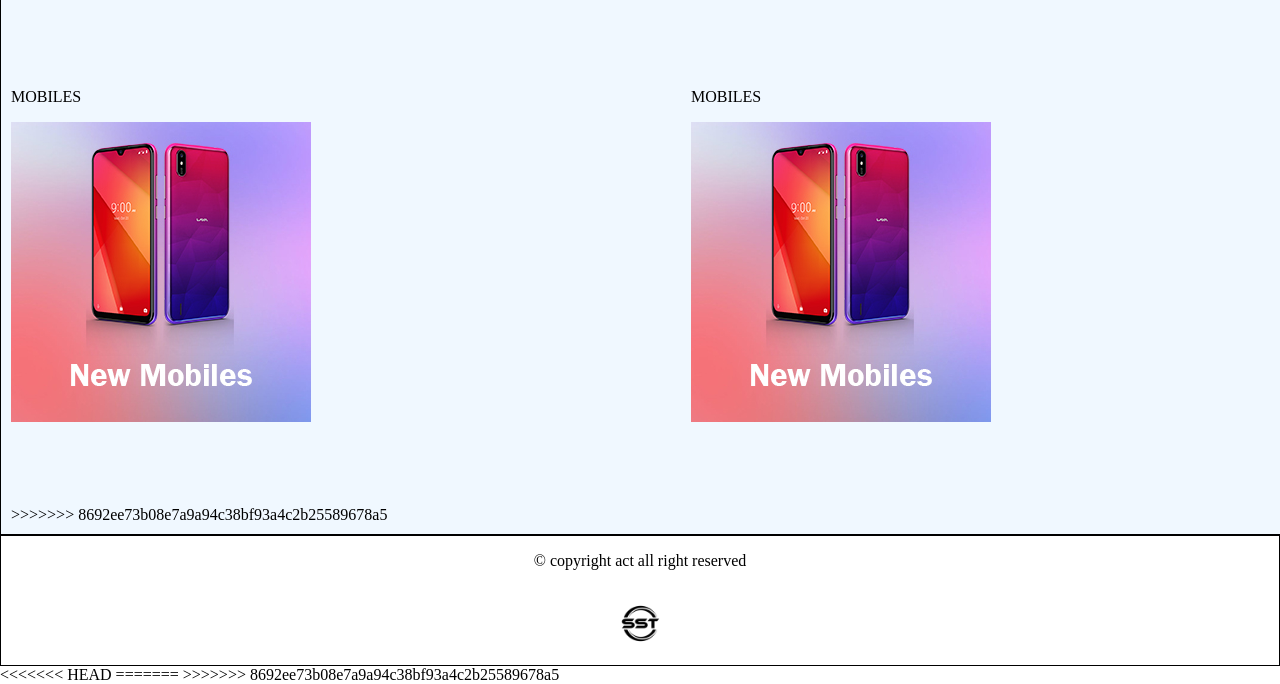
==== commit bce33f7d: "Merge branch 'main' of https://github.com/sairamyadhav/ecommerce into main" ====
--- a/index.html
+++ b/index.html
@@ -48,8 +48,8 @@
                     <button class="btn">search</button>
                 </div>
                 <div class="space3">
-                    <a class="space31" href="#">my account</a>
-                    <svg class="space31" xmlns="http://www.w3.org/2000/svg" width="36" height="36" fill="currentColor"
+                    <a style="border:none;" class="space31" href="#">my account</a>
+                    <svg style="border:none;" class="space31" xmlns="http://www.w3.org/2000/svg" width="36" height="36" fill="currentColor"
                         class="bi bi-cart3" viewBox="0 0 16 16">
                         <path
                             d="M0 1.5A.5.5 0 0 1 .5 1H2a.5.5 0 0 1 .485.379L2.89 3H14.5a.5.5 0 0 1 .49.598l-1 5a.5.5 0 0 1-.465.401l-9.397.472L4.415 11H13a.5.5 0 0 1 0 1H4a.5.5 0 0 1-.491-.408L2.01 3.607 1.61 2H.5a.5.5 0 0 1-.5-.5zM3.102 4l.84 4.479 9.144-.459L13.89 4H3.102zM5 12a2 2 0 1 0 0 4 2 2 0 0 0 0-4zm7 0a2 2 0 1 0 0 4 2 2 0 0 0 0-4zm-7 1a1 1 0 1 1 0 2 1 1 0 0 1 0-2zm7 0a1 1 0 1 1 0 2 1 1 0 0 1 0-2z" />
@@ -60,6 +60,7 @@
                 <!-- <i class="bi bi-cart3"></i> -->
 
             </div>
+            
             <div class="menu">
                 <ul class="menu_list">
                     <li class="div1"> <a class="div2" href="">HOME</a></li>
@@ -74,6 +75,7 @@
 
         </div>
         <div class="adv">
+<<<<<<< HEAD
 
             <img src="images_electronics/laptops_adv.jpg" alt="no ads.." height="500px" width="1740px">
 
@@ -118,6 +120,44 @@
             </a>
 
 
+=======
+            <button class="btn advbtn advbtnl" style="height:200px;" onclick="prev()">
+                <p style="font-size: 50px">&#8249;</p>
+            </button>
+            <img class="advlogo" src="images/mobiles/1.png" style="height:500px;" alt="no ads..">
+            <button class="btn advbtn advbtnr" style="height:200px;" onclick="next()">
+                <p style="font-size: 50px">&#8250;</p>
+            </button>
+        </div>
+        <h3
+            style="font-size:20px;text-align: center;color:azure;background-color: black;width: fit-content;margin-left:570px;border-radius: 1rem;">
+            ALL CATEGORIES</h3>
+        <div class="main_content">
+            <div class="card">
+                <p>MOBILES</p>
+                <a class="carda" href="mobiles.html">
+                    <img class="cardimg" src="images/mobiles/mobiles_back.jpg" alt="">
+                </a>
+            </div>
+            <div class="card">
+                <p>MOBILES</p>
+                <a class="carda" href="mobiles.html">
+                    <img class="cardimg" src="images/mobiles/mobiles_back.jpg" alt="">
+                </a>
+            </div>
+            <div class="card">
+                <p>MOBILES</p>
+                <a class="carda" href="mobiles.html">
+                    <img class="cardimg" src="images/mobiles/mobiles_back.jpg" alt="">
+                </a>
+            </div>
+            <div class="card">
+                <p>MOBILES</p>
+                <a class="carda" href="mobiles.html">
+                    <img class="cardimg" src="images/mobiles/mobiles_back.jpg" alt="">
+                </a>
+            </div>
+>>>>>>> 8692ee73b08e7a9a94c38bf93a4c2b25589678a5
         </div>
         <footer class="footer">
             <p>&copy; copyright act all right reserved</p>
@@ -126,7 +166,11 @@
 
         </footer>
     </div>
+<<<<<<< HEAD
 
+=======
+    <script src="index.js"></script>
+>>>>>>> 8692ee73b08e7a9a94c38bf93a4c2b25589678a5
 </body>
 
-</html>+</html>
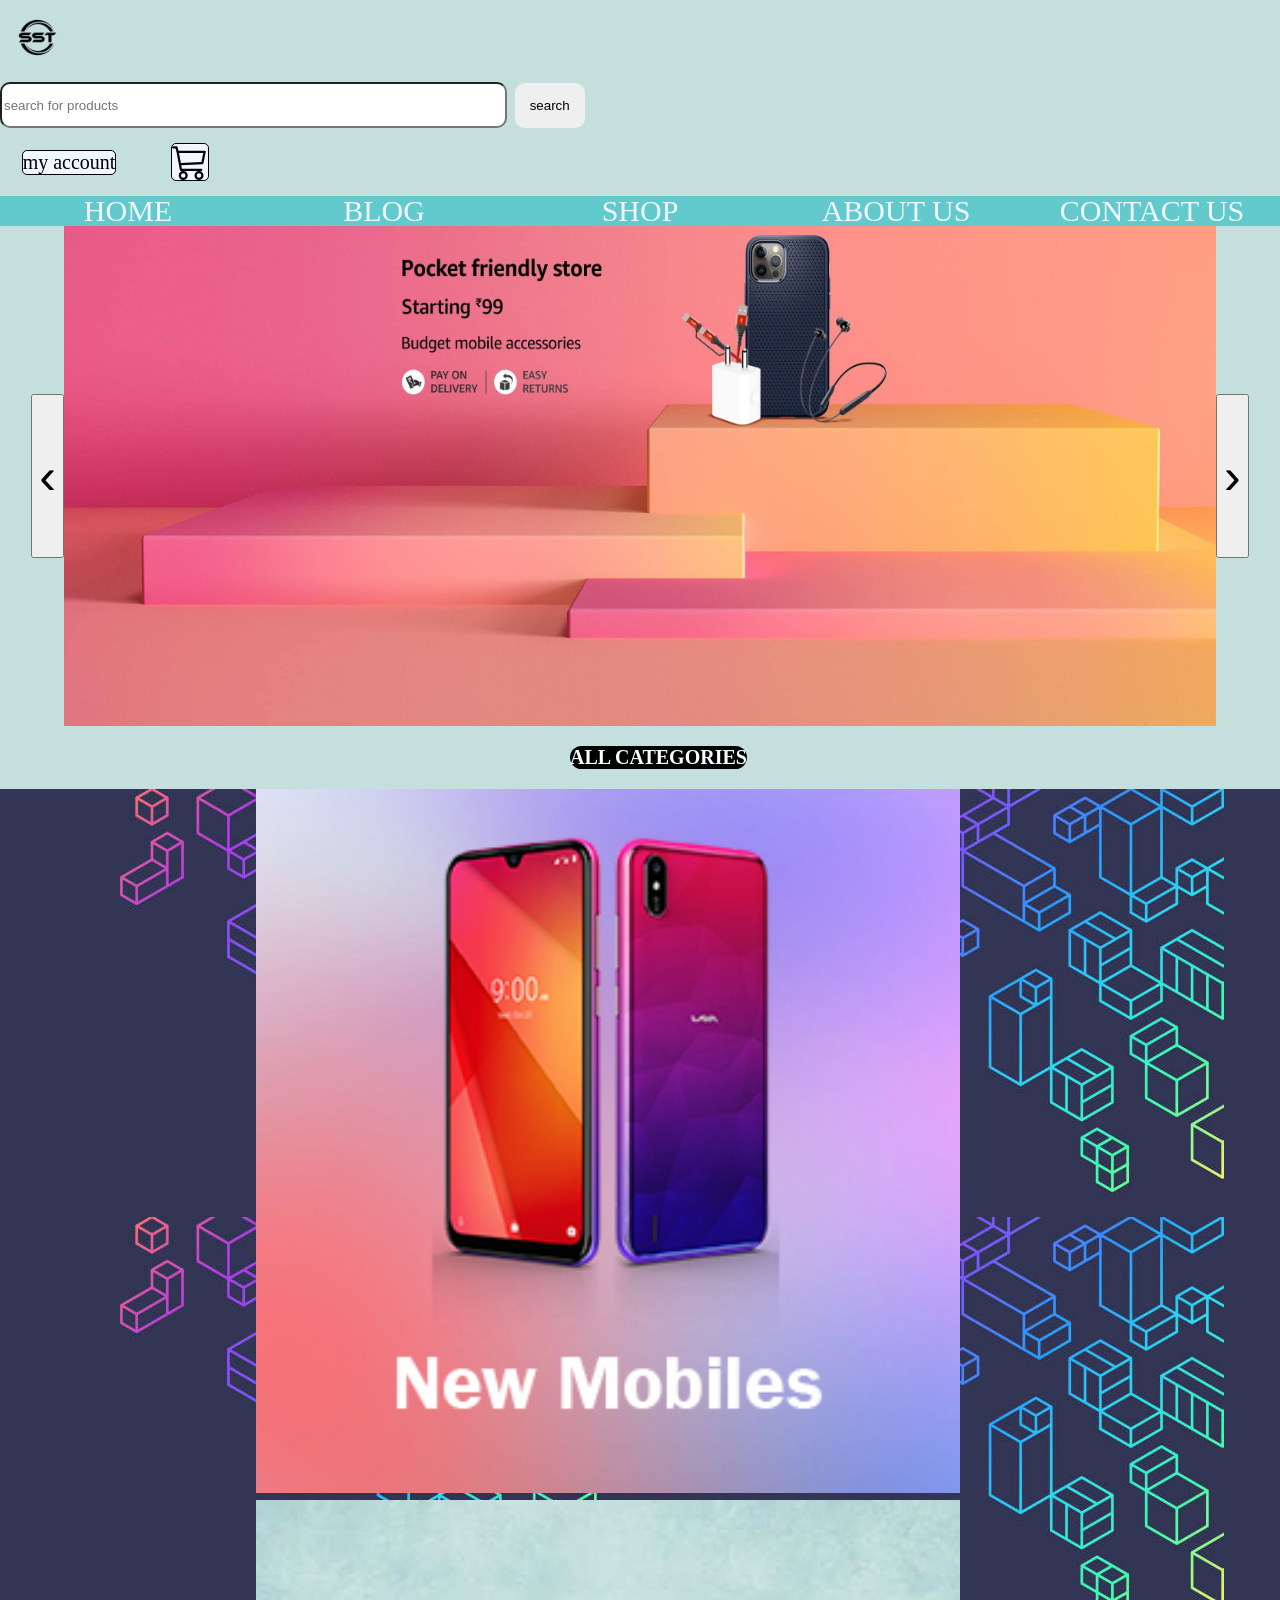
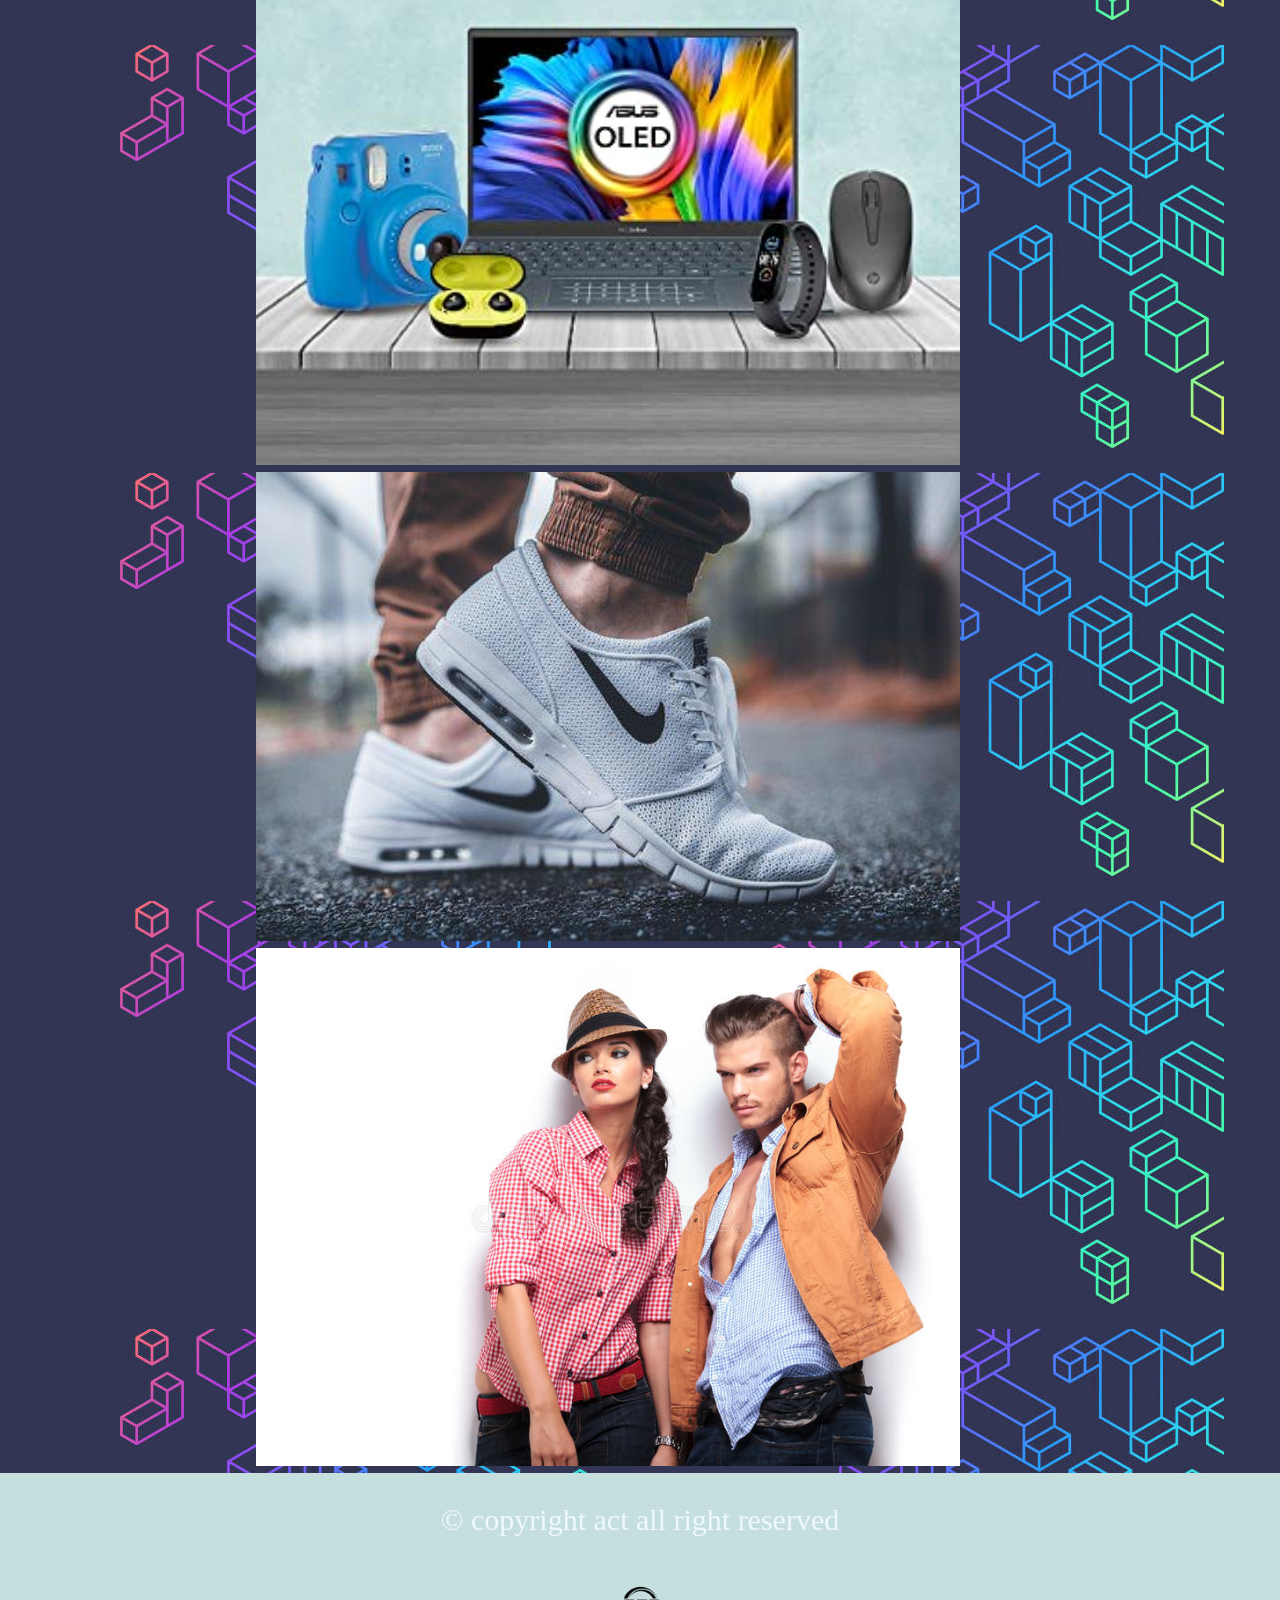
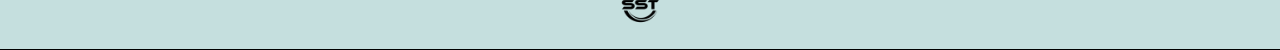
==== commit 5e3042db: "Update index.html" ====
--- a/index.html
+++ b/index.html
@@ -5,34 +5,8 @@
     <meta charset="UTF-8">
     <meta http-equiv="X-UA-Compatible" content="IE=edge">
     <meta name="viewport" content="width=device-width, initial-scale=1.0">
-    <title>electronics</title>
-    <link rel="stylesheet" href="laptop.css">
-    <script src="index.js"></script>
-    <link rel="stylesheet" href="https://cdnjs.cloudflare.com/ajax/libs/font-awesome/4.7.0/css/font-awesome.min.css">
-    <style>
-        .electronics {
-            width: 500px;
-            height: 500px;
-            border: 2px solid black;
-
-        }
-        .washing,.laptops{
-            margin-left:250px
-        }
-        .main_content {
-            display: grid;
-            grid-template-columns: repeat(2, 2fr);
-            /* grid-gap: 10px; */
-            background-color: aliceblue;
-            height: 90%;
-            width: 100%;
-        }
-
-        .img {
-            height: 500px;
-            width: 500px;
-        }
-    </style>
+    <title>ecommerce</title>
+    <link rel="stylesheet" href="stylesheet.css">
 
 </head>
 
@@ -45,11 +19,11 @@
                 </div>
                 <div class="space2">
                     <input type="text" placeholder="search for products" class="search">
-                    <button class="btn">search</button>
+                    <button class="btn" onclick="search()">search</button>
                 </div>
                 <div class="space3">
-                    <a style="border:none;" class="space31" href="#">my account</a>
-                    <svg style="border:none;" class="space31" xmlns="http://www.w3.org/2000/svg" width="36" height="36" fill="currentColor"
+                    <a class="space31" href="#">my account</a>
+                    <svg class="space31" xmlns="http://www.w3.org/2000/svg" width="36" height="36" fill="currentColor"
                         class="bi bi-cart3" viewBox="0 0 16 16">
                         <path
                             d="M0 1.5A.5.5 0 0 1 .5 1H2a.5.5 0 0 1 .485.379L2.89 3H14.5a.5.5 0 0 1 .49.598l-1 5a.5.5 0 0 1-.465.401l-9.397.472L4.415 11H13a.5.5 0 0 1 0 1H4a.5.5 0 0 1-.491-.408L2.01 3.607 1.61 2H.5a.5.5 0 0 1-.5-.5zM3.102 4l.84 4.479 9.144-.459L13.89 4H3.102zM5 12a2 2 0 1 0 0 4 2 2 0 0 0 0-4zm7 0a2 2 0 1 0 0 4 2 2 0 0 0 0-4zm-7 1a1 1 0 1 1 0 2 1 1 0 0 1 0-2zm7 0a1 1 0 1 1 0 2 1 1 0 0 1 0-2z" />
@@ -60,14 +34,13 @@
                 <!-- <i class="bi bi-cart3"></i> -->
 
             </div>
-            
             <div class="menu">
                 <ul class="menu_list">
-                    <li class="div1"> <a class="div2" href="">HOME</a></li>
-                    <li class="div1"> <a class="div2" href="">BLOG</a></li>
-                    <li class="div1"> <a class="div2" href="">SHOP</a></li>
-                    <li class="div1"> <a class="div2" href="">ABOUT US</a></li>
-                    <li class="div1"> <a class="div2" href="">CONTACT US</a></li>
+                    <li> <a href="">HOME</a></li>
+                    <li> <a href="">BLOG</a></li>
+                    <li> <a href="">SHOP</a></li>
+                    <li> <a href="">ABOUT US</a></li>
+                    <li> <a href="">CONTACT US</a></li>
                 </ul>
 
 
@@ -75,89 +48,36 @@
 
         </div>
         <div class="adv">
-<<<<<<< HEAD
-
-            <img src="images_electronics/laptops_adv.jpg" alt="no ads.." height="500px" width="1740px">
-
-        </div>
-        <h3
-            style="font-size:20px;text-align: center;color:azure;background-color: black;width:auto;border-radius: 1rem;">
-            ALL CATEGORIES</h3>
-
-        <div class="main_content" style="background-image: url('images/mobiles/background.jpg');">
-            <!-- <div class="sorting">
-                sort by  
-            </div> -->
-
-
-            <a href="mobiles.html">
-                <div class="laptops  electronics ">
-                    <img class='img' src="images_electronics/mobile_ads.jpg" alt="" >
-
-                </div>
-
-            </a>
-            <a href="electronics.html">
-                <div class="bluetooth electronics">
-                    <img class='img' src="images/mobiles/electronics_back.jpg" alt="" >
-                    
-                </div>
-
-            </a>
-            <a href="apparel.html">
-                <div class="washing electronics">
-                    <img class='img' src="images/mobiles/apparel_back1..jpg" alt="" >
-
-                </div>
-
-            </a>
-            <a href="footwear.html">
-                <div class="footwear electronics">
-
-                    <img src="images/mobiles/footwear_back.jpg" alt="" >
-
-                </div>
-            </a>
-
-
-=======
-            <button class="btn advbtn advbtnl" style="height:200px;" onclick="prev()">
+            <button class="sidebtn" onclick="prev()">
                 <p style="font-size: 50px">&#8249;</p>
             </button>
-            <img class="advlogo" src="images/mobiles/1.png" style="height:500px;" alt="no ads..">
-            <button class="btn advbtn advbtnr" style="height:200px;" onclick="next()">
+            <img class="advlogo" src="images/mobiles/1.png" style="width:90%;height:500px;" alt="no ads..">
+            <button class="sidebtn" onclick="next()">
                 <p style="font-size: 50px">&#8250;</p>
             </button>
         </div>
-        <h3
-            style="font-size:20px;text-align: center;color:azure;background-color: black;width: fit-content;margin-left:570px;border-radius: 1rem;">
-            ALL CATEGORIES</h3>
+        <h3 style="font-size:20px;text-align: center;color:azure;background-color: black;width: fit-content;margin-left:570px;border-radius: 1rem;">ALL CATEGORIES</h3>
         <div class="main_content">
-            <div class="card">
-                <p>MOBILES</p>
-                <a class="carda" href="mobiles.html">
+            <div class="content">
+                <div class="cat" onclick="window.location.href='http://127.0.0.1:5500/mobiles.html'">
+                    <!-- <h3 class="type">MOBILES</h3> -->
                     <img class="cardimg" src="images/mobiles/mobiles_back.jpg" alt="">
-                </a>
+
+                </div>
+                <div class="cat" onclick="window.location.href='http://127.0.0.1:5500/electronics.html'">
+                    <!-- <h3 class="type">ELECTRONICS</h3> -->
+                    <img class="cardimg" src="images/mobiles/electronics_back.jpg" alt="">
+                </div>
+                <div class="cat" onclick="window.location.href='http://127.0.0.1:5500/footwear.html'">
+                    <!-- <h3 class="type">FOOTWEAR</h3> -->
+                    <img class="cardimg" src="images/mobiles/footwear_back.jpg" alt="">
+                </div>
+
+                <div class="cat" onclick="window.location.href='http://127.0.0.1:5500/apparel.html'">
+                    <!-- <h3 class="type">APPAREL</h3> -->
+                    <img class="cardimg" src="images/mobiles/apparel_back1..jpg" alt="no image">
+                </div>
             </div>
-            <div class="card">
-                <p>MOBILES</p>
-                <a class="carda" href="mobiles.html">
-                    <img class="cardimg" src="images/mobiles/mobiles_back.jpg" alt="">
-                </a>
-            </div>
-            <div class="card">
-                <p>MOBILES</p>
-                <a class="carda" href="mobiles.html">
-                    <img class="cardimg" src="images/mobiles/mobiles_back.jpg" alt="">
-                </a>
-            </div>
-            <div class="card">
-                <p>MOBILES</p>
-                <a class="carda" href="mobiles.html">
-                    <img class="cardimg" src="images/mobiles/mobiles_back.jpg" alt="">
-                </a>
-            </div>
->>>>>>> 8692ee73b08e7a9a94c38bf93a4c2b25589678a5
         </div>
         <footer class="footer">
             <p>&copy; copyright act all right reserved</p>
@@ -166,11 +86,7 @@
 
         </footer>
     </div>
-<<<<<<< HEAD
-
-=======
-    <script src="index.js"></script>
->>>>>>> 8692ee73b08e7a9a94c38bf93a4c2b25589678a5
+<script src="index.js"></script>
 </body>
 
 </html>
--- a/stylesheet.css
+++ b/stylesheet.css
@@ -0,0 +1,270 @@
+body{
+    margin: 0px;
+    padding: 0px;
+    box-sizing: border-box;
+    background-color: rgb(197,223,222);
+    color: aliceblue;
+    font-size: 30px;
+
+}
+
+.maindiv{
+    height: 100%;
+    width: 100%;
+}
+.navbar{
+<<<<<<< HEAD
+     border-bottom: 1px solid black;
+=======
+    /* border:1px solid black; */
+     /* border-bottom: 1px solid black; */
+>>>>>>> 8692ee73b08e7a9a94c38bf93a4c2b25589678a5
+    height: 15%;
+    background-color: rgb(197,223,222);
+}
+
+.search_div{
+    height: 50%;
+<<<<<<< HEAD
+     border-bottom: 1px solid black;
+=======
+    /* border: 1px solid black; */
+     /* border-bottom: 1px solid black; */
+>>>>>>> 8692ee73b08e7a9a94c38bf93a4c2b25589678a5
+    display: flex;
+    flex-direction: row;
+    align-items: center;
+}
+.menu{
+    height: 50%;
+    /* border: 1px solid black; */
+     /* border-bottom: 1px solid black; */
+}
+
+.menu_list{
+    margin: 0px;
+    padding: 0px;
+    display:flex;
+    list-style-type: none;
+    justify-content: space-between;
+    /* align-items: center; */
+    height: 100%;
+
+
+
+}
+
+.adv{
+    /* border:1px solid black; */
+     /* border-bottom: 1px solid black; */
+    height: 10%;
+    background-color: rgba(197,223,222, 0.5);
+    display: flex;
+    width: 100%;
+    justify-content: center;
+    align-items: center;
+}
+
+.advlogo {
+    width: 100%;
+}
+
+.advbtnl {
+    position: absolute;
+    left: 0;
+    opacity: 0.2;
+}
+
+.advbtnr {
+    position: absolute;
+    right: 0;
+    opacity: 0.2;
+}
+
+h3 {
+    background-color: pink;
+}
+
+.main_content{
+<<<<<<< HEAD
+    /* border:1px solid black; */
+    /* display: grid;
+    grid-template-columns: repeat(2,1fr);
+    grid-template-columns: repeat(2,1fr); */
+     border-bottom: 1px solid black;
+    /* height: 55%; */
+    display:flex;
+    /* justify-items:center; */
+    object-fit: contain;
+    background-image: url("images/mobiles/background.jpg");
+    /* background-attachment: fixed;
+    background-repeat: no-repeat;
+    */
+    /* width: fit-content; */
+=======
+    /* border: 1px solid black; */
+    display: grid;
+    background-color: pink;
+    grid-template-columns: 1fr 1fr;
+    /* align-items: center; */
+    /* justify-content: center; */
+    padding-left: 20%;
+    padding-right: 25%;
+}
+
+.card {
+    border: 1px solid black;
+    display: flex;
+    flex-direction: column;
+    align-items: center;
+    justify-content: center;
+    width: 390px;
+    height: 390px;
+    margin: 10px;
+    background-color: white;
+    border-radius: 5px;
+}
+
+.card:hover {
+    box-shadow: 3px 3px black;
+}
+
+.card p {
+    border-radius: 5px 5px 0 0;
+    text-align: center;
+    padding-top: 20px;
+    width: 300px;
+    height: 40px;
+    margin: 10px;
+    margin-top: 0;
+    margin-bottom: 0;
+    background-color: rgb(99,202,206);
+}
+
+.card a {
+    border-radius: 0 0 5px 5px;
+    margin: 10px;
+    margin-top: 0;
+}
+
+.cardimg {
+    width: 100%;
+>>>>>>> 8692ee73b08e7a9a94c38bf93a4c2b25589678a5
+}
+
+.footer{
+    /* border: 1px solid black; */
+    border-bottom: 1px solid black;
+    height: 10% ;
+}
+
+.search{
+    width: 65%;
+    height: 40px;
+    border-radius: 10px;
+    
+}
+.search:hover{
+    color: rgb(28, 120, 201);
+    background-color: rgb(242, 242, 242);
+}
+
+.btn{
+    height: 45px;
+    border: none;
+    border-radius: 10px;
+    width:70px
+
+}
+.btn:hover{
+    color: rgb(243, 248, 246);
+    background-color: rgb(32, 32, 32);
+}
+.logo{
+    height: 100%;
+}
+.space{
+    width: 20%;
+    height: 100%;
+}
+
+
+.space2{
+    width: 60%;
+}
+
+.space3{
+    width: 20%;
+    display: flex;
+    justify-content: center;
+    align-items: center;
+    margin: 10px;
+}
+
+.space31{
+    margin: 5px;
+    margin-right:50px;
+    border:1px solid black;
+    font-size: 20px;
+    background-color: aliceblue ;
+    color: black;
+    border-radius: 5px;
+}
+
+.adv_img{
+    object-fit: contain;
+}
+
+a {
+    color: aliceblue;
+}
+
+li {
+    /* border-right: 1px solid black; */
+    width: 20%;
+    height: 30px;
+    display: flex;
+    justify-content: center;
+    align-items: center;
+    background-color: rgba(1,182,190, 0.5);
+    transition: all 0.2s ease-in;
+}
+
+li:hover {
+    cursor: pointer;
+    /* background-color: greenyellow; */
+    border-bottom: 5px solid orange;
+}
+
+li:hover a {
+    color: orange;
+}
+
+a {
+    text-decoration: none;
+}
+
+
+.footer{
+    text-align: center;
+}
+.type{
+    /* text-align: center; */
+    color: aliceblue;
+    background-color: black;
+    /* width:fit-content; */
+    font-size: 20px;
+    /* padding-left:5rem; */
+    position: absolute;
+    border-radius: 10px;
+    margin-left:6rem ;
+
+}
+<<<<<<< HEAD
+
+.menus{
+    width: 20%;
+}
+
+=======
+>>>>>>> 8692ee73b08e7a9a94c38bf93a4c2b25589678a5
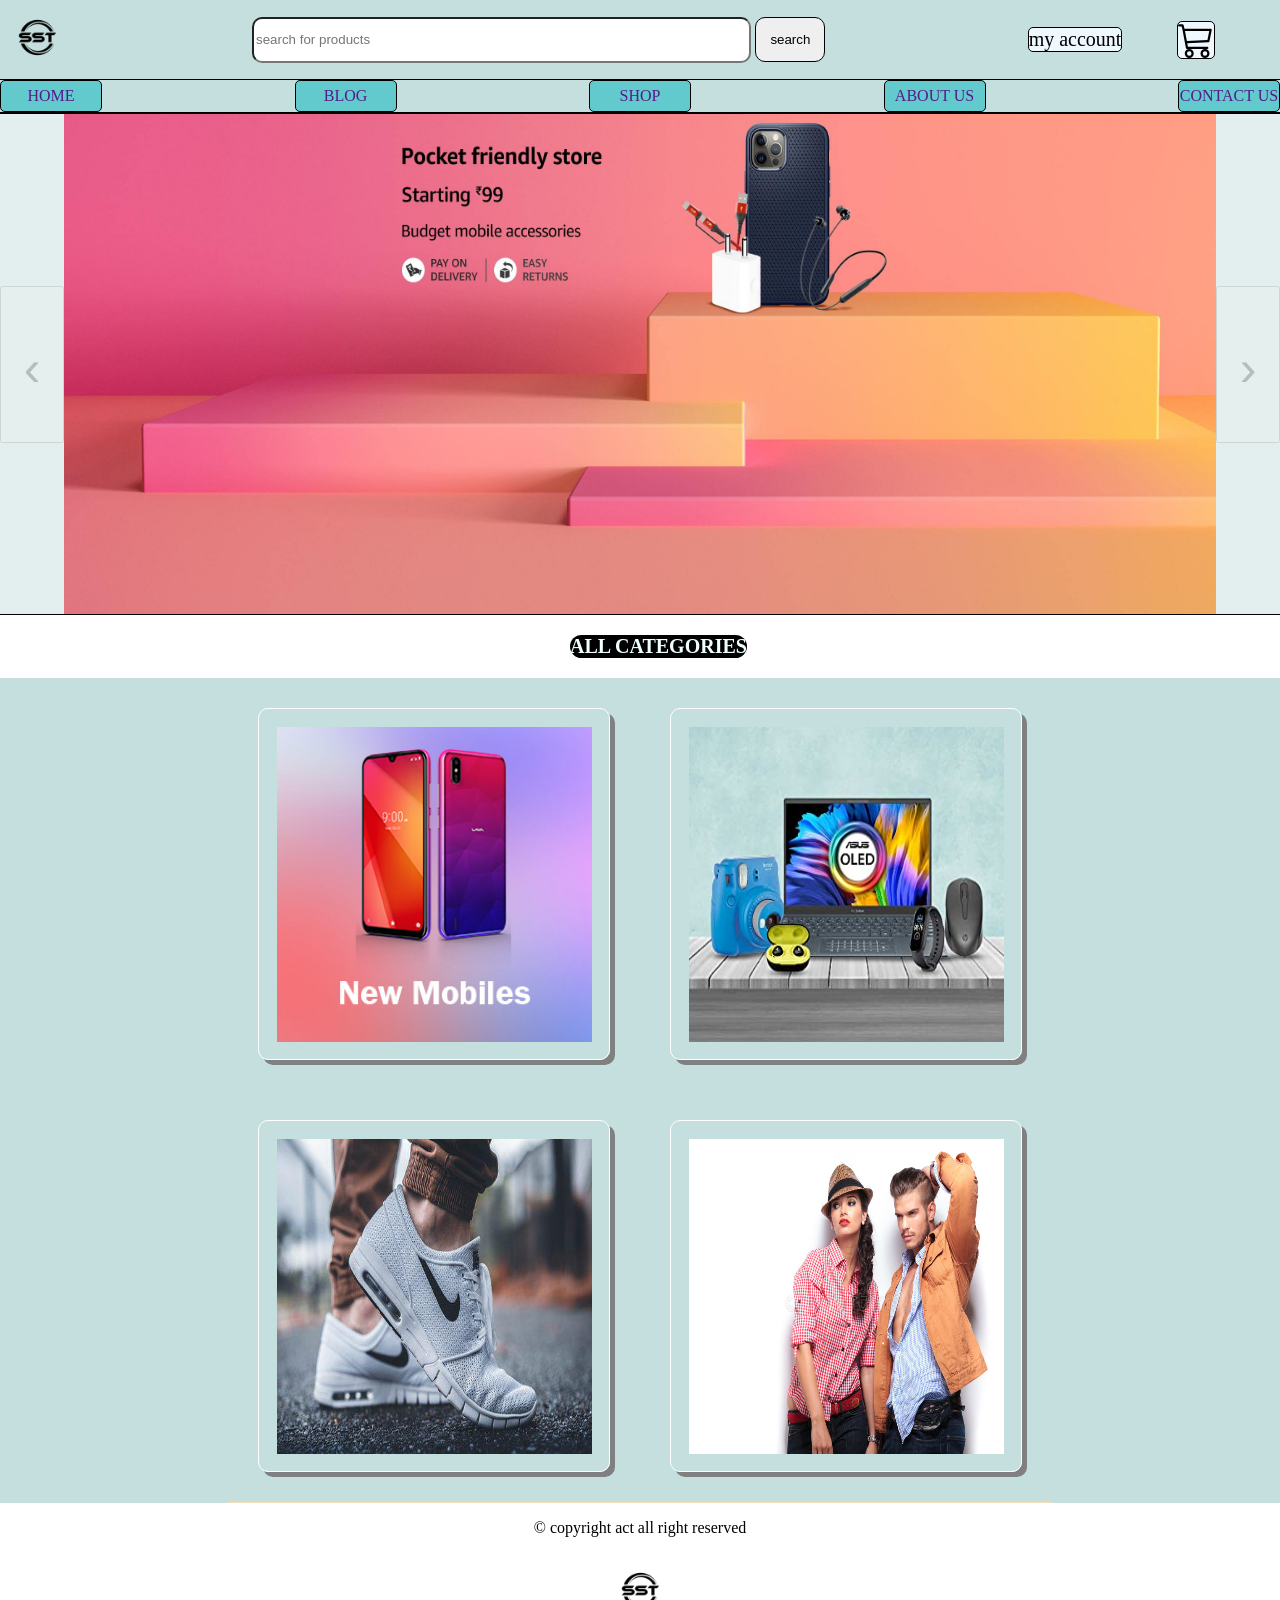
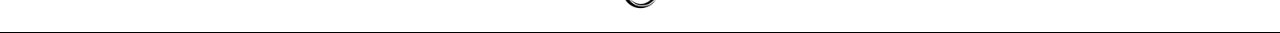
==== commit 64071343: "1" ====
--- a/index.html
+++ b/index.html
@@ -59,21 +59,21 @@
         <h3 style="font-size:20px;text-align: center;color:azure;background-color: black;width: fit-content;margin-left:570px;border-radius: 1rem;">ALL CATEGORIES</h3>
         <div class="main_content">
             <div class="content">
-                <div class="cat" onclick="window.location.href='http://127.0.0.1:5500/mobiles.html'">
+                <div class="cat" onclick="window.location.href='http://127.0.0.1:5501/mobiles.html'">
                     <!-- <h3 class="type">MOBILES</h3> -->
                     <img class="cardimg" src="images/mobiles/mobiles_back.jpg" alt="">
 
                 </div>
-                <div class="cat" onclick="window.location.href='http://127.0.0.1:5500/electronics.html'">
+                <div class="cat" onclick="window.location.href='http://127.0.0.1:5501/electronics.html'">
                     <!-- <h3 class="type">ELECTRONICS</h3> -->
                     <img class="cardimg" src="images/mobiles/electronics_back.jpg" alt="">
                 </div>
-                <div class="cat" onclick="window.location.href='http://127.0.0.1:5500/footwear.html'">
+                <div class="cat" onclick="window.location.href='http://127.0.0.1:5501/footwear.html'">
                     <!-- <h3 class="type">FOOTWEAR</h3> -->
                     <img class="cardimg" src="images/mobiles/footwear_back.jpg" alt="">
                 </div>
 
-                <div class="cat" onclick="window.location.href='http://127.0.0.1:5500/apparel.html'">
+                <div class="cat" onclick="window.location.href='http://127.0.0.1:5501/apparel.html'">
                     <!-- <h3 class="type">APPAREL</h3> -->
                     <img class="cardimg" src="images/mobiles/apparel_back1..jpg" alt="no image">
                 </div>
--- a/stylesheet.css
+++ b/stylesheet.css
@@ -2,9 +2,6 @@
     margin: 0px;
     padding: 0px;
     box-sizing: border-box;
-    background-color: rgb(197,223,222);
-    color: aliceblue;
-    font-size: 30px;
 
 }
 
@@ -13,32 +10,25 @@
     width: 100%;
 }
 .navbar{
-<<<<<<< HEAD
-     border-bottom: 1px solid black;
-=======
     /* border:1px solid black; */
-     /* border-bottom: 1px solid black; */
->>>>>>> 8692ee73b08e7a9a94c38bf93a4c2b25589678a5
+     border-bottom: 1px solid black;
     height: 15%;
     background-color: rgb(197,223,222);
 }
 
 .search_div{
     height: 50%;
-<<<<<<< HEAD
-     border-bottom: 1px solid black;
-=======
     /* border: 1px solid black; */
-     /* border-bottom: 1px solid black; */
->>>>>>> 8692ee73b08e7a9a94c38bf93a4c2b25589678a5
+     border-bottom: 1px solid black;
     display: flex;
     flex-direction: row;
+    /* justify-content: space-between; */
     align-items: center;
 }
 .menu{
     height: 50%;
     /* border: 1px solid black; */
-     /* border-bottom: 1px solid black; */
+     border-bottom: 1px solid black;
 }
 
 .menu_list{
@@ -56,105 +46,77 @@
 
 .adv{
     /* border:1px solid black; */
-     /* border-bottom: 1px solid black; */
+     border-bottom: 1px solid black;
     height: 10%;
     background-color: rgba(197,223,222, 0.5);
     display: flex;
     width: 100%;
     justify-content: center;
     align-items: center;
-}
-
-.advlogo {
-    width: 100%;
-}
-
-.advbtnl {
-    position: absolute;
-    left: 0;
+
+
+}
+
+.sidebtn {
+    height: 157px;
+    width: 70px;
     opacity: 0.2;
 }
 
-.advbtnr {
-    position: absolute;
-    right: 0;
-    opacity: 0.2;
-}
-
-h3 {
-    background-color: pink;
-}
-
 .main_content{
-<<<<<<< HEAD
-    /* border:1px solid black; */
-    /* display: grid;
-    grid-template-columns: repeat(2,1fr);
-    grid-template-columns: repeat(2,1fr); */
-     border-bottom: 1px solid black;
-    /* height: 55%; */
-    display:flex;
-    /* justify-items:center; */
-    object-fit: contain;
+     /* border-bottom: 1px solid black;
+    height: 55%;
+    display: grid;
+    grid-template-columns: 1fr 1fr;
     background-image: url("images/mobiles/background.jpg");
-    /* background-attachment: fixed;
-    background-repeat: no-repeat;
-    */
-    /* width: fit-content; */
-=======
-    /* border: 1px solid black; */
+    position: relative;
+    left: 50%;
+    top: 50%;
+    transform: translate(-50%, -50%); */
+    background-color: rgb(197,223,222);
+    /* background-image: url("images/mobiles/background.jpg"); */
+    display: flex;
+    justify-content: center;
+    align-items: center;
+}
+
+.content {
+    border-bottom: 1px solid wheat;
+    height: 55%;
     display: grid;
-    background-color: pink;
+    /* grid-row-gap: 30px; */
     grid-template-columns: 1fr 1fr;
-    /* align-items: center; */
-    /* justify-content: center; */
-    padding-left: 20%;
-    padding-right: 25%;
-}
-
-.card {
-    border: 1px solid black;
-    display: flex;
-    flex-direction: column;
-    align-items: center;
-    justify-content: center;
-    width: 390px;
-    height: 390px;
-    margin: 10px;
-    background-color: white;
-    border-radius: 5px;
-}
-
-.card:hover {
-    box-shadow: 3px 3px black;
-}
-
-.card p {
-    border-radius: 5px 5px 0 0;
-    text-align: center;
-    padding-top: 20px;
-    width: 300px;
-    height: 40px;
-    margin: 10px;
-    margin-top: 0;
-    margin-bottom: 0;
-    background-color: rgb(99,202,206);
-}
-
-.card a {
-    border-radius: 0 0 5px 5px;
-    margin: 10px;
-    margin-top: 0;
+    /* background-image: url("images/mobiles/background.jpg"); */
+}
+
+.cat{
+    /* background-color: aqua; */
+    box-shadow: 5px 5px grey;
+    border: 1px solid white;
+    border-radius: 10px;
+    cursor: pointer;
+    margin: 30px;
+    /* padding: auto auto; */
+    height: 350px;
+    width: 350px;
+    transition: all 0.2s linear;
+}
+
+.cat:hover {
+    transform: scale(1.1);
 }
 
 .cardimg {
-    width: 100%;
->>>>>>> 8692ee73b08e7a9a94c38bf93a4c2b25589678a5
+    position: relative;
+    top: 18px;
+    left: 18px;
+    width: 90%;
+    height: 90%;
 }
 
 .footer{
     /* border: 1px solid black; */
-    border-bottom: 1px solid black;
+     border-bottom: 1px solid black;
     height: 10% ;
 }
 
@@ -164,6 +126,7 @@
     border-radius: 10px;
     
 }
+
 .search:hover{
     color: rgb(28, 120, 201);
     background-color: rgb(242, 242, 242);
@@ -171,7 +134,7 @@
 
 .btn{
     height: 45px;
-    border: none;
+    border: 1px solid black;
     border-radius: 10px;
     width:70px
 
@@ -180,6 +143,7 @@
     color: rgb(243, 248, 246);
     background-color: rgb(32, 32, 32);
 }
+
 .logo{
     height: 100%;
 }
@@ -215,56 +179,29 @@
     object-fit: contain;
 }
 
-a {
-    color: aliceblue;
-}
-
 li {
-    /* border-right: 1px solid black; */
-    width: 20%;
+    border: 1px solid black;
+    width: 100px;
     height: 30px;
     display: flex;
     justify-content: center;
     align-items: center;
     background-color: rgba(1,182,190, 0.5);
-    transition: all 0.2s ease-in;
-}
-
-li:hover {
-    cursor: pointer;
-    /* background-color: greenyellow; */
-    border-bottom: 5px solid orange;
-}
-
-li:hover a {
-    color: orange;
+    border-radius: 5px;
 }
 
 a {
     text-decoration: none;
 }
 
+.section1{
+    display: flex;
+}
+
+.section2{
+    display: flex;
+}
 
 .footer{
     text-align: center;
 }
-.type{
-    /* text-align: center; */
-    color: aliceblue;
-    background-color: black;
-    /* width:fit-content; */
-    font-size: 20px;
-    /* padding-left:5rem; */
-    position: absolute;
-    border-radius: 10px;
-    margin-left:6rem ;
-
-}
-<<<<<<< HEAD
-
-.menus{
-    width: 20%;
-}
-
-=======
->>>>>>> 8692ee73b08e7a9a94c38bf93a4c2b25589678a5
